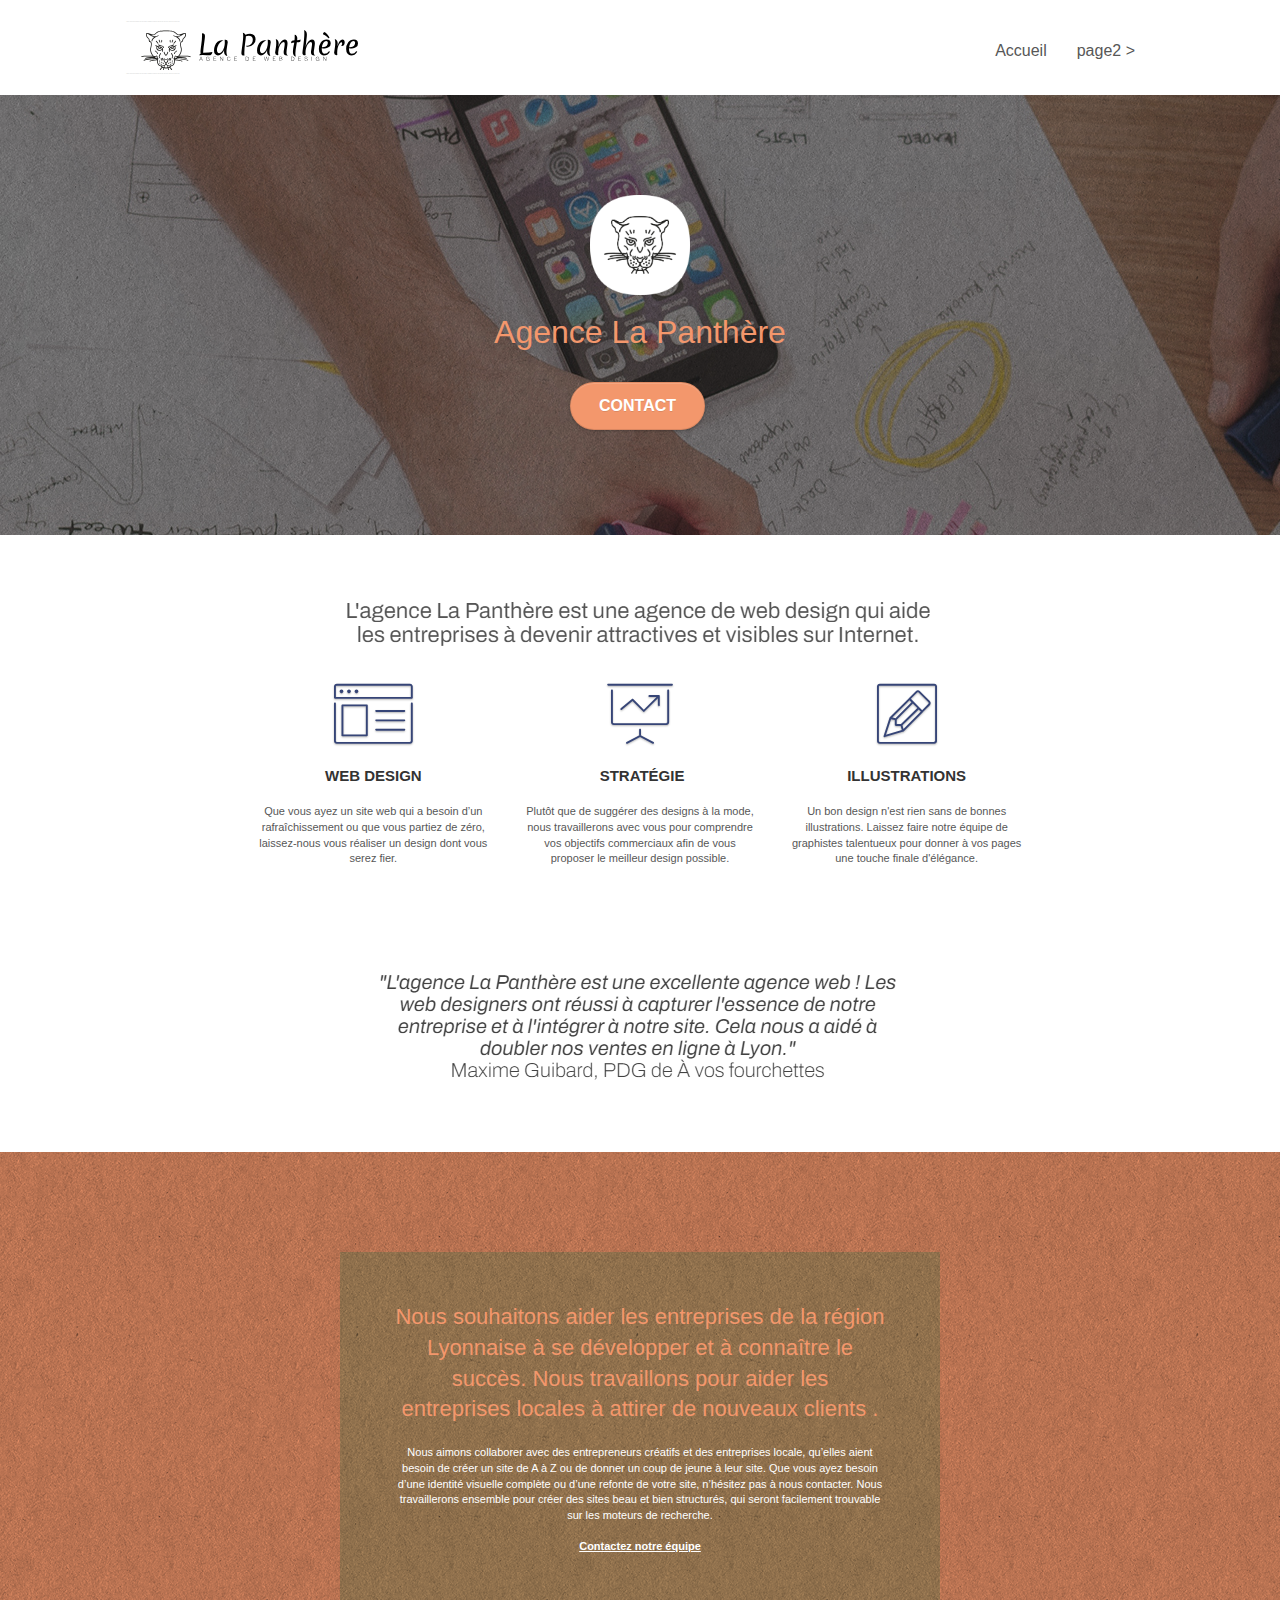
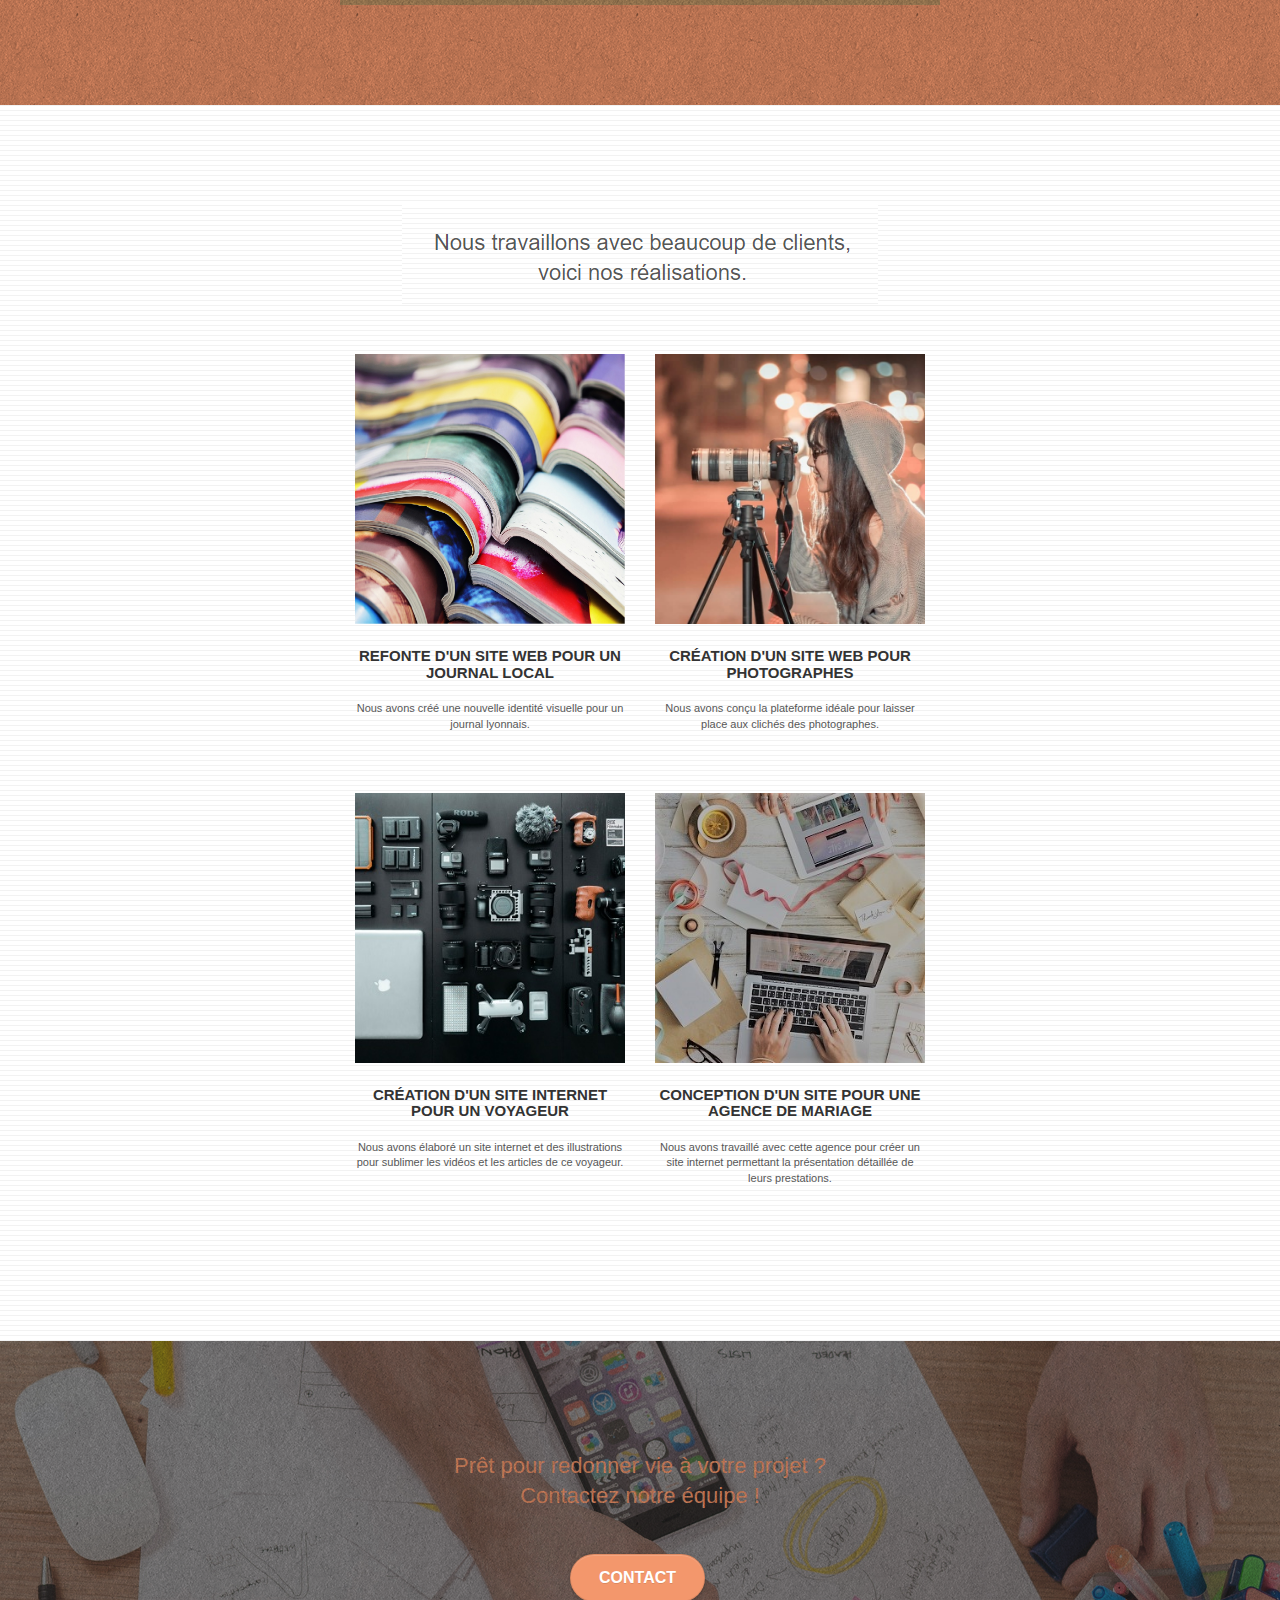
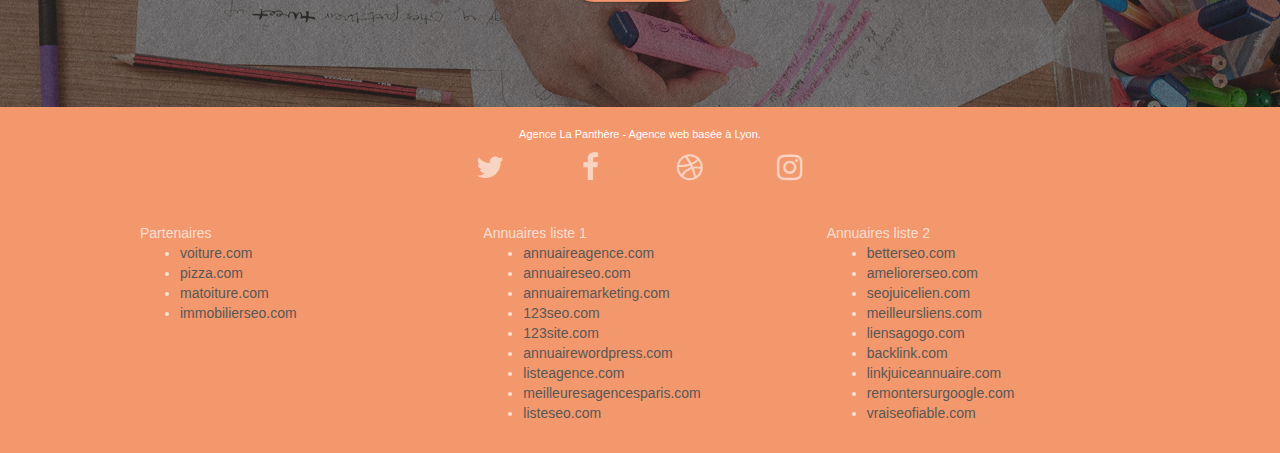
==== Starting website 2/index.html @ 86a7f9e2 "80%" ====
<!doctype html>
<html lang="Default">
<head>
    <meta charset="utf-8">
    <meta name="keywords" content="seo, google, site web, site internet, agence design paris, agence design, agence design,agence design,agence design,agence design,agence design,agence design,agence design,agence design">
    <meta name="description" content="">
    <meta name="viewport" content="width=device-width, initial-scale=1.0, viewport-fit=cover">
    <link rel="shortcut icon" type="image/png" href="favicon.jpg">
    
	<link rel="stylesheet" type="text/css" href="./css/bootstrap.css">
	<link rel="stylesheet" type="text/css" href="style.css">
	<link rel="stylesheet" type="text/css" href="./css/font-awesome.css">
	<link rel="stylesheet" type="text/css" href="./css/et-line.css">
	
    
	<script src="./js/jquery-2.1.0.js" defer></script>
	<script src="./js/bootstrap.js" defer></script>
	<script src="./js/blocs.js" defer></script>
	<script src="./js/jquery.touchSwipe.js" defer></script>
	<script src="./js/gmaps.js" defer></script>

    <title>.</title>

    
<!-- Analytics -->
 
<!-- Analytics END -->
    
</head>
<body>
<!-- Principal conteneur -->
<div class="page-container">
    
<!-- bloc-0 -->
<div class="bloc bgc-white l-bloc " id="bloc-0">
	<div class="container bloc-sm">

		<nav class="navbar row">
			<div class="navbar-header">
				<div class="keywords" style="color:#cccccc;font-size:1px;">Agence web à paris, stratégie web, web design, illustrations, design de site web, site web, web, internet, site internet, site</div>
				<a class="navbar-brand" href="index.html"><img src="img/agence-la-panthere-monochrome.svg" alt="paris web design logo agence web meilleure agence" height="40" /></a>
				<div class="keywords" style="color:#cccccc;font-size:1px;">Agence web à paris, stratégie web, web design, illustrations, design de site web, site web, web, internet, site internet, site</div>
				<button id="nav-toggle" type="button" class="ui-navbar-toggle navbar-toggle" data-toggle="collapse" data-target=".navbar-1">
					<span class="sr-only">Toggle navigation</span><span class="icon-bar"></span><span class="icon-bar"></span><span class="icon-bar"></span>
				</button>
			</div>
			<div class="collapse navbar-collapse navbar-1 special-dropdown-nav">
				<ul class="site-navigation nav navbar-nav">
					<li>
						<a href="index.html">Accueil</a>
					</li>
					<li>
					</li>
					<li>
						<a href="page2.html">page2 &gt;</a>
					</li>
				</ul>
			</div>
		</nav>
	</div>
</div>
<!-- bloc-0 END -->

<!-- bloc-1-presentation -->
<div class="bloc bgc-dark-slate-blue bg-banniere d-bloc bg-t-edge bloc-bg-texture texture-paper b-parallax" id="bloc-1-hero">
	<div class="container bloc-lg">
		<div class="row tight-width-whitespace">
			<div class="col-sm-12">
				<img src="img/logo.png" class="center-block image-resize-mode" width="100" alt="Agence La Panthère, agence web paris, création logo paris" />
				<h1 class="text-center hero-bloc-text tc-white ">
					Agence La Panthère
				</h1>
				<div class="text-center">
					<a href="page2.html" class="btn btn-lg btn-clean btn-rd cta-hero btn-atomic-tangerine" id="cta-hero">Contact</a>
				</div>
			</div>
		</div>
	</div>
</div>
<!-- bloc-1-presentation END -->

<!-- bloc-2-services -->
<div class="bloc bgc-white l-bloc" id="bloc-2-services">
	<div class="container bloc-md">
		<div class="row">
			<div class="col-sm-12 text-center">
				<img alt="agence web, agence web paris, web design paris, stratégie web" src="img/title.png" />
			</div>
		</div>
		<div class="row voffset-lg med-width-whitespace">
			<div class="col-sm-4">
				<div class="text-center">
					<span class="et-icon-browser sm-shadow icon-dark-slate-blue icons icon-lg"></span>
				</div>
				<h3 class="mg-md text-center">
					Web design
				</h3>
				<p class="text-center ">
					Que vous ayez un site web qui a besoin d&rsquo;un rafraîchissement ou que vous partiez de zéro, laissez-nous vous réaliser un design dont vous serez fier.
				</p>
			</div>
			<div class="col-sm-4">
				<div class="text-center">
					<span class="et-icon-presentation sm-shadow icon-dark-slate-blue icons icon-lg"></span>
				</div>
				<h3 class="mg-md text-center">
					&nbsp;Stratégie
				</h3>
				<p class="text-center ">
					Plutôt que de suggérer des designs à la mode, nous travaillerons avec vous pour comprendre vos objectifs commerciaux afin de vous proposer le meilleur design possible.<br>
				</p>
			</div>
			<div class="col-sm-4">
				<div class="text-center">
					<span class="et-icon-edit sm-shadow icon-dark-slate-blue icons icon-lg"></span>
				</div>
				<h3 class="mg-md text-center">
					Illustrations
				</h3>
				<p class="text-center ">
					Un bon design n'est rien sans de bonnes illustrations. Laissez faire notre équipe de graphistes talentueux pour donner à vos pages une touche finale d'élégance.
				</p>
			</div>
		</div>
		<div class="row voffset-lg voffset">
			<div class="col-xs-12 col-md-8 col-md-offset-2 text-center">
				<img alt="agence web, agence web paris, web design paris, stratégie web" src="img/citation.png" />

			</div>
		</div>
	</div>
</div>
<!-- bloc-2-services END -->

<!-- bloc-3-what-i-do -->
<div class="bloc tc-white bgc-atomic-tangerine bg-presentation d-bloc bloc-bg-texture texture-paper b-parallax" id="bloc-3-what-i-do">
	<div class="container bloc-lg">
		<div class="row tight-width-whitespace black-background">
			<div class="col-sm-12">
				<h2 class="mg-md text-center tc-white">
					Nous souhaitons aider les entreprises de la région Lyonnaise à se développer et à connaître le succès. Nous travaillons pour aider les entreprises locales à attirer de nouveaux clients .<br>
				</h2>
				<p class="text-center white">
					Nous aimons collaborer avec des entrepreneurs créatifs et des entreprises locale, qu’elles aient besoin de créer un site de A à Z ou de donner un coup de jeune à leur site. Que vous ayez besoin d’une identité visuelle complète ou d’une refonte de votre site, n’hésitez pas à nous contacter. Nous travaillerons ensemble pour créer des sites beau et bien structurés, qui seront facilement trouvable sur les moteurs de recherche. <br><br><a class="ltc-white bold-link" href="page2.html">Contactez notre équipe</a><br>
				</p>
			</div>
		</div>
	</div>
</div>
<!-- bloc-3-what-i-do END -->

<!-- bloc-4-portfolio -->
<div class="bloc bgc-white bg-lines-h2-bg bg-repeat l-bloc" id="bloc-4-portfolio">
	<div class="container bloc-lg">
		<div class="row">
			<div class="col-sm-12 text-center">
				<img alt="agence web, agence web paris, web design paris, stratégie web" src="img/title2.png" />
			</div>
		</div>
		<div class="row tight-width-whitespace portfolio-row">
			<div class="col-sm-6">
				<a href="#" data-lightbox="img/1.jpg" data-gallery-id="gallery-1" data-caption="Refonte d'un site web pour un journal local" data-frame="snapshot-lb"><img src="img/1.jpg" alt="paris web design logo agence web meilleure agence et refonte site web journal" class="img-responsive portfolio-thumb" /></a>
				<h3 class="mg-md text-center">
					Refonte d'un site web pour un journal local
				</h3>
				<p class="text-center">
					Nous avons créé une nouvelle identité visuelle pour un journal lyonnais.
				</p>
			</div>
			<div class="col-sm-6">
				<a href="#" data-lightbox="img/2.jpg" data-gallery-id="gallery-1" data-caption="Création d'un site web pour photographes" data-frame="snapshot-lb"><img src="img/2.jpg" class="img-responsive portfolio-thumb" alt="paris web design logo agence web meilleure agence, Création d'un site web pour photographes" /></a>
				<h3 class="mg-md text-center">
					Création d'un site web pour photographes
				</h3>
				<p class="text-center">
					Nous avons conçu la plateforme idéale pour laisser place aux clichés des photographes.
				</p>
			</div>
		</div>
		<div class="row tight-width-whitespace portfolio-row">
			<div class="col-sm-6">
				<a href="#" data-lightbox="img/3.bmp" data-gallery-id="gallery-1" data-caption="Création d'un site internet pour un voyageur" data-frame="snapshot-lb"><img src="img/3.bmp" class="img-responsive portfolio-thumb" alt="paris web design logo agence web meilleure agence, Création d'un site web pour voyageur"/></a>
				<h3 class="mg-md text-center">
					Création d'un site internet pour un voyageur
				</h3>
				<p class="text-center">
					Nous avons élaboré un site internet et des illustrations pour sublimer les vidéos et les articles de ce voyageur.
				</p>
			</div>
			<div class="col-sm-6">
				<a href="#" data-lightbox="img/4.bmp" data-gallery-id="gallery-1" data-caption="Conception d'un site pour une agence de mariage" data-frame="snapshot-lb"><img src="img/4.bmp" class="img-responsive portfolio-thumb" alt="paris web design logo agence web meilleure agence, Création d'un site web pour agence de mariage" /></a>
				<h3 class="mg-md text-center">
					Conception d'un site pour une agence de mariage
				</h3>
				<p class="text-center">
					Nous avons travaillé avec cette agence pour créer un site internet permettant la présentation détaillée de leurs prestations.
				</p>
			</div>
		</div>
	</div>
</div>
<!-- bloc-4-portfolio END -->

<!-- bloc-5-cta -->
<div class="bloc bgc-dark-slate-blue bg-banniere d-bloc bloc-bg-texture texture-paper" id="bloc-5-cta">
	<div class="container bloc-lg">
		<div class="row">
			<h2 class="mg-md text-center tc-white">
				Prêt pour redonner vie à votre projet ?<br>Contactez notre équipe !
			</h2>
			<div class="col-sm-12 text-center">
				<a href="page2.html" class="btn btn-atomic-tangerine btn-clean btn-rd btn-lg cta-hero">Contact</a>
			</div>
		</div>
	</div>
</div>
<!-- bloc-5-cta END -->

<!-- Footer - bloc-8 -->
<div class="bloc bgc-atomic-tangerine d-bloc" id="bloc-8">
	<div class="container bloc-sm">
		<div class="row">
			<div class="col-sm-12">
				<p class="text-center white">
					Agence La Panthère - Agence web basée à Lyon.<br>
				</p>
				<div class="row row-no-gutters social">
					<div class="col-sm-3">
						<div class="text-center">
							<a class="social" href="index.html"><span class="fa fa-twitter icon-md"></span></a>
						</div>
					</div>
					<div class="col-sm-3">
						<div class="text-center">
							<a class="social" href="index.html"><span class="fa fa-facebook icon-md"></span></a>
						</div>
					</div>
					<div class="col-sm-3">
						<div class="text-center">
							<a class="social" href="index.html"><span class="fa fa-dribbble icon-md"></span></a>
						</div>
					</div>
					<div class="col-sm-3">
						<div class="text-center">
							<a class="social" href="index.html"><span class="fa fa-instagram icon-md"></span></a>
						</div>
					</div>
					<div class="keywords" style="color:#F3976C;">Agence web à paris, stratégie web, web design, illustrations, design de site web, site web, web, internet, site internet, site</div>
				</div>
				<div class="row">
					<div class="col-sm-4">
						Partenaires
							<ul>
								<li><a href="voiture.com">voiture.com</a></li>
								<li><a href="pizza.com">pizza.com</a></li>
								<li><a href="matoiture.com">matoiture.com</a></li>
								<li><a href="immobilierseo.com">immobilierseo.com</a></li>
							</ul>		
					</div>
					<div class="col-sm-4">
						Annuaires liste 1
						<ul>
							<li><a href="annuaireagence.com">annuaireagence.com</a></li>
							<li><a href="annuaireseo.com">annuaireseo.com</a></li>
							<li><a href="annuairemarketing.com">annuairemarketing.com</a></li>
							<li><a href="123seoture.com">123seo.com</a></li>
							<li><a href="123site.com">123site.com</a></li>
							<li><a href="annuairewordpress.com">annuairewordpress.com</a></li>
							<li><a href="listeagence.com">listeagence.com</a></li>
							<li><a href="meilleuresagencesparis.com">meilleuresagencesparis.com</a></li>
							<li><a href="listeseo.com">listeseo.com</a></li>
						</ul>
					</div>
					<div class="col-sm-4">
						Annuaires liste 2
						<ul>
							<li><a href="betterseo.com">betterseo.com</a></li>
							<li><a href="ameliorerseo.com">ameliorerseo.com</a></li>
							<li><a href="seojuicelien.com">seojuicelien.com</a></li>
							<li><a href="meilleursliens.com">meilleursliens.com</a></li>
							<li><a href="liensagogo.com">liensagogo.com</a></li>
							<li><a href="backlink.com">backlink.com</a></li>
							<li><a href="linkjuiceannuaire.com">linkjuiceannuaire.com</a></li>
							<li><a href="remontersurgoogle.com">remontersurgoogle.com</a></li>
							<li><a href="vraiseofiable.com">vraiseofiable.com</a></li>
						</ul>
					</div>
				</div>
			</div>
		</div>
	</div>
</div>
<!-- Footer - bloc-8 END -->

</div>
<!-- Principal conteneur END -->
    

</body>
</html>
---- Starting website 2/style.css ----
body {
    margin: 0;
    padding: 0;
    background: #FFF;
    overflow-x: hidden;
    -webkit-font-smoothing: antialiased;
    -moz-osx-font-smoothing: grayscale;
}

a,
button {
    transition: all .3s ease-in-out;
    outline: none!important;
}

a:hover {
    text-decoration: none;
    cursor: pointer;
}

#page-loading-blocs-notifaction {
    position: fixed;
    top: 0;
    bottom: 0;
    width: 100%;
    z-index: 100000;
    background: #FFFFFF url("img/pageload-spinner.gif") no-repeat center center;
}

.bloc {
    width: 100%;
    clear: both;
    background: 50% 50% no-repeat;
    padding: 0 50px;
    -webkit-background-size: cover;
    -moz-background-size: cover;
    -o-background-size: cover;
    background-size: cover;
    position: relative;
}

.bloc .container {
    padding-left: 0;
    padding-right: 0;
}

.bloc-lg {
    padding: 100px 50px;
}

.bloc-md {
    padding: 50px;
}

.bloc-sm {
    padding: 20px 50px;
}

.bg-center,
.bg-l-edge,
.bg-r-edge,
.bg-t-edge,
.bg-b-edge,
.bg-tl-edge,
.bg-bl-edge,
.bg-tr-edge,
.bg-br-edge,
.bg-repeat {
    -webkit-background-size: auto!important;
    -moz-background-size: auto!important;
    -o-background-size: auto!important;
    background-size: auto!important;
}

.bg-repeat {
    background: repeat;
}

.bg-t-edge {
    background: top no-repeat;
}

.bloc-bg-texture::before {
    content: "";
    background-size: 2px 2px;
    position: absolute;
    top: 0;
    bottom: 0;
    left: 0;
    right: 0;
}

.texture-paper::before {
    background: url("img/texture-paper.png");
    background-size: 280px 280px;
}

.b-parallax {
    background-attachment: fixed;
}

.d-bloc {
    color: rgba(255, 255, 255, .7);
}

.d-bloc button:hover {
    color: rgba(255, 255, 255, .9);
}

.d-bloc .icon-round,
.d-bloc .icon-square,
.d-bloc .icon-rounded,
.d-bloc .icon-semi-rounded-a,
.d-bloc .icon-semi-rounded-b {
    border-color: rgba(255, 255, 255, .9);
}

.d-bloc .divider-h span {
    border-color: rgba(255, 255, 255, .2);
}

.d-bloc .a-btn,
.d-bloc .navbar a,
.d-bloc .navbar-brand,
.d-bloc a .icon-sm,
.d-bloc a .icon-md,
.d-bloc a .icon-lg,
.d-bloc a .icon-xl,
.d-bloc h1 a,
.d-bloc h2 a,
.d-bloc h3 a,
.d-bloc h4 a,
.d-bloc h5 a,
.d-bloc h6 a,
.d-bloc p a {
    color: rgba(255, 255, 255, .6);
}

.d-bloc .a-btn:hover,
.d-bloc .navbar a:hover,
.d-bloc .navbar-brand:hover,
.d-bloc a:hover .icon-sm,
.d-bloc a:hover .icon-md,
.d-bloc a:hover .icon-lg,
.d-bloc a:hover .icon-xl,
.d-bloc h1 a:hover,
.d-bloc h2 a:hover,
.d-bloc h3 a:hover,
.d-bloc h4 a:hover,
.d-bloc h5 a:hover,
.d-bloc h6 a:hover,
.d-bloc p a:hover {
    color: rgba(255, 255, 255, 1);
}

.d-bloc .navbar-toggle .icon-bar {
    background: rgba(255, 255, 255, 1);
}

.d-bloc .btn-wire,
.d-bloc .btn-wire:hover {
    color: rgba(255, 255, 255, 1);
    border-color: rgba(255, 255, 255, 1);
}

.d-bloc .panel {
    color: rgba(0, 0, 0, .5);
}

.d-bloc .panel button:hover {
    color: rgba(0, 0, 0, .7);
}

.d-bloc .panel icon {
    border-color: rgba(0, 0, 0, .7);
}

.d-bloc .panel .divider-h span {
    border-color: rgba(0, 0, 0, .1);
}

.d-bloc .panel .a-btn {
    color: rgba(0, 0, 0, .6);
}

.d-bloc .panel .a-btn:hover {
    color: rgba(0, 0, 0, 1);
}

.d-bloc .panel .btn-wire,
.d-bloc .panel .btn-wire:hover {
    color: rgba(0, 0, 0, .7);
    border-color: rgba(0, 0, 0, .3);
}

.d-bloc .panel,
.l-bloc {
    color: rgba(0, 0, 0, .5);
}

.d-bloc .panel button:hover,
.l-bloc button:hover {
    color: rgba(0, 0, 0, .7);
}

.l-bloc .icon-round,
.l-bloc .icon-square,
.l-bloc .icon-rounded,
.l-bloc .icon-semi-rounded-a,
.l-bloc .icon-semi-rounded-b {
    border-color: rgba(0, 0, 0, .7);
}

.d-bloc .panel .divider-h span,
.l-bloc .divider-h span {
    border-color: rgba(0, 0, 0, .1);
}

.d-bloc .panel .a-btn,
.l-bloc .a-btn,
.l-bloc .navbar a,
.l-bloc .navbar-brand,
.l-bloc a .icon-sm,
.l-bloc a .icon-md,
.l-bloc a .icon-lg,
.l-bloc a .icon-xl,
.l-bloc h1 a,
.l-bloc h2 a,
.l-bloc h3 a,
.l-bloc h4 a,
.l-bloc h5 a,
.l-bloc h6 a,
.l-bloc p a {
    color: rgba(0, 0, 0, .6);
}

.d-bloc .panel .a-btn:hover,
.l-bloc .a-btn:hover,
.l-bloc .navbar a:hover,
.l-bloc .navbar-brand:hover,
.l-bloc a:hover .icon-sm,
.l-bloc a:hover .icon-md,
.l-bloc a:hover .icon-lg,
.l-bloc a:hover .icon-xl,
.l-bloc h1 a:hover,
.l-bloc h2 a:hover,
.l-bloc h3 a:hover,
.l-bloc h4 a:hover,
.l-bloc h5 a:hover,
.l-bloc h6 a:hover,
.l-bloc p a:hover {
    color: rgba(0, 0, 0, 1);
}

.l-bloc .navbar-toggle .icon-bar {
    color: rgba(0, 0, 0, .6);
}

.d-bloc .panel .btn-wire,
.d-bloc .panel .btn-wire:hover,
.l-bloc .btn-wire,
.l-bloc .btn-wire:hover {
    color: rgba(0, 0, 0, .7);
    border-color: rgba(0, 0, 0, .3);
}

.voffset {
    margin-top: 30px;
}

.voffset-lg {
    margin-top: 80px;
}

.row-no-gutters {
    margin-right: 0;
    margin-left: 0;
}

.row.row-no-gutters > [class^="col-"],
.row.row-no-gutters > [class*=" col-"] {
    padding-right: 0;
    padding-left: 0;
}

#bloc-1-hero h1 {
    font-size: 32px;
}

.navbar {
    margin-bottom: 0;
    z-index: 1;
}

.navbar-brand {
    height: auto;
    padding: 3px 15px;
    font-size: 25px;
    font-weight: normal;
    font-weight: 600;
    line-height: 44px;
}

.navbar-brand img {
    max-height: 200px;
    margin: 0 5px 0 0;
    display: inline;
}

.navbar-brand img[src$=svg] {
    min-width: 100px;
}

.nav-center .navbar-brand img {
    margin: 0;
}

.navbar .nav {
    padding-top: 2px;
    margin-right: -16px;
    float: right;
    z-index: 1;
}

.nav > li {
    float: left;
    margin-top: 4px;
    font-size: 16px;
}

.navbar-nav .open .dropdown-menu > li > a {
    text-align: inherit;
}

.nav > li a:hover,
.nav > li a:focus {
    background: transparent;
}

.navbar-toggle {
    margin: 10px 10px 0 0;
    border: 0px;
}

.navbar-toggle:hover {
    background: transparent!important;
}

.navbar-toggle .icon-bar {
    background-color: rgba(0, 0, 0, .5);
    width: 26px;
}

.nav-invert .navbar .nav {
    float: left;
}

.nav-invert .navbar-header,
.nav-invert .navbar-brand {
    float: right;
    position: relative;
    z-index: 2;
}

@media (min-width: 768px) {
    .site-navigation {
        position: absolute;
        top: 50%;
        right: 20px;
        transform: translate(0, -50%);
        -webkit-transform: translateY(-50%);
    }
    .nav > li .dropdown-menu a,
    .nav > li .dropdown-menu a:hover {
        color: #484848;
    }
    .nav-invert .site-navigation {
        left: 0;
        right: 0;
    }
    .nav-center {
        text-align: center;
    }
    .nav-center .navbar-header {
        width: 100%;
    }
    .nav-center .navbar-header,
    .nav-center .navbar-brand,
    .nav-center .nav > li {
        float: none;
        display: inline-block;
    }
    .nav-center .site-navigation {
        position: relative;
        width: 100%;
        right: 0;
        margin-right: 0px;
        margin-top: 20px;
    }
    .nav-center.mini-nav .navbar-toggle {
        float: none;
        margin: 10px auto 0;
    }
}

.nav > li > .dropdown a {
    background: none!important;
    display: block;
    padding: 14px 15px;
}

nav .caret {
    margin: 0 5px;
}

.dropdown-menu .dropdown-menu {
    top: -8px;
    left: 100%;
}

.dropdown-menu .dropmenu-flow-right {
    top: 100%;
    left: 0;
    margin-left: -1px;
    border-top-left-radius: 0;
    border-top-right-radius: 0;
}

.dropdown-menu .dropdown span {
    border: 4px solid black;
    border-top-color: transparent;
    border-right-color: transparent;
    border-bottom-color: transparent;
    margin: 6px -5px 0 0!important;
    float: right;
}

.mg-md {
    margin-top: 10px;
    margin-bottom: 20px;
}

.mg-lg {
    margin-top: 10px;
    margin-bottom: 40px;
}

.btn {
    margin: 0 5px 5px 0;
}

.btn.pull-right {
    margin: 0 0 5px 5px;
}

.btn-d,
.btn-d:hover,
.btn-d:focus {
    color: #FFF;
    background: rgba(0, 0, 0, .3);
}

button {
    outline: none!important;
}

.btn-rd {
    border-radius: 40px;
}

.btn-clean {
    border: 1px solid rgba(0, 0, 0, .08);
    border-bottom-color: rgba(0, 0, 0, .1);
    text-shadow: 0 1px 0 rgba(0, 0, 1, .1);
    box-shadow: 0 1px 3px rgba(0, 0, 1, .25), inset 0 1px 0 0 rgba(255, 255, 255, .15);
}

.icon-md {
    font-size: 30px!important;
}

.icon-lg {
    font-size: 60px!important;
}

.sm-shadow {
    text-shadow: 0 1px 2px rgba(0, 0, 0, .3);
}

.panel-sq,
.panel-sq .panel-heading,
.panel-sq .panel-footer {
    border-radius: 0;
}

.panel-rd {
    border-radius: 30px;
}

.panel-rd .panel-heading {
    border-radius: 29px 29px 0 0;
}

.panel-rd .panel-footer {
    border-radius: 0 0 29px 29px;
}

.form-control {
    border-color: rgba(0, 0, 0, .1);
    box-shadow: none;
}

.scrollToTop {
    width: 40px;
    height: 40px;
    position: fixed;
    bottom: 20px;
    right: 20px;
    opacity: 0;
    z-index: 500;
    transition: all .3s ease-in-out;
}

.scrollToTop span {
    margin-top: 6px;
}

.showScrollTop {
    font-size: 14px;
    opacity: 1;
}

a[data-lightbox] {
    position: relative;
    display: block;
    text-align: center;
}

a[data-lightbox]:hover::before {
    content: "+";
    font-family: "HelveticaNeue-Light", "Helvetica Neue Light", "Helvetica Neue", Helvetica, Arial;
    font-size: 32px;
    width: 50px;
    height: 50px;
    margin-left: -25px;
    border-radius: 50%;
    background: rgba(0, 0, 0, .6);
    color: #FFF;
    font-weight: 100;
    z-index: 1;
    position: absolute;
    top: 50%;
    transform: translateY(-50%);
    -webkit-transform: translateY(-50%);
}

a[data-lightbox]:hover img {
    opacity: 0.6;
    -webkit-animation-fill-mode: none;
    animation-fill-mode: none;
}

#lightbox-modal {
    display: flex;
    align-items: center;
}

#lightbox-modal .modal-dialog {
    width: 90%;
    max-width: 900px;
    margin: 0 auto 0;
}

#lightbox-modal .modal-dialog img {
    max-height: 90vh;
    margin: 0 auto;
}

.lightbox-caption {
    padding: 20px;
    color: #FFF;
    background: rgba(0, 0, 0, .5);
    position: absolute;
    left: 15px;
    right: 15px;
    bottom: 5px;
}

.close-lightbox {
    color: #FFF;
    font-size: 30px;
    position: absolute;
    top: 20px;
    right: 20px;
    z-index: 20;
    background: rgba(0, 0, 0, .5);
    border: none;
    line-height: 30px;
    padding: 0 9px 5px;
    opacity: 0.3;
}

.close-lightbox:hover,
.next-lightbox:hover,
.prev-lightbox:hover {
    opacity: 1.0;
    color: #FFF;
}

.next-lightbox,
.prev-lightbox {
    font-size: 20px;
    color: rgba(255, 255, 255, .9);
    background: rgba(0, 0, 0, .5);
    transition: all .2s ease-in-out;
    position: absolute;
    top: 45%;
    z-index: 1;
    opacity: 0.4;
}

.next-lightbox {
    padding: 6px 8px 1px 13px;
    right: 25px;
}

.prev-lightbox {
    padding: 6px 13px 1px 10px;
    left: 25px;
}

.snapshot-lb .modal-body {
    padding-bottom: 45px;
}

.snapshot-lb .lightbox-caption {
    padding: 0;
    color: rgba(0, 0, 0, .5);
    background: none;
}

h1,
h2,
h3,
h4,
h5,
h6,
p,
label,
.btn,
a {
    font-family: "helvetica";
    font-weight: 400;
    color: #575757!important;
}

.container {
    max-width: 1000px;
}

.hero-bloc-text {
    font-size: 38px;
}

.hero-bloc-text-sub {
    font-size: 36px;
}

.statement-bloc-text {
    line-height: 26px;
    font-style: italic;
    font-size: 20px;
    text-align: center;
    font-weight: lighter;
    max-width: 520px;
    margin: auto auto auto auto;
}

p {
    font-size: 11px;
}

.tight-width-whitespace {
    max-width: 600px;
    margin: auto auto auto auto;
}

.h1 {
    font-size: 20px;
    font-family: "Open Sans";
}

.cta-hero {
    margin-top: 22px;
    color: #FFFFFF!important;
    text-transform: uppercase;
    padding: 12px 28px 12px 28px;
    font-size: 16px;
    font-weight: 700;
}

.social {
    max-width: 400px;
    margin: auto auto auto auto;
}

h2 {
    font-size: 22px;
    line-height: 1.4em;
}

h3 {
    font-size: 15px;
    text-transform: uppercase;
    font-weight: 700;
    color: #333333!important;
}

.med-width-whitespace {
    max-width: 800px;
    margin: auto auto auto auto;
    box-shadow: 0px 0px 0px #000000;
}

h1 {
    color: #333333!important;
}

h4 {
    color: #333333!important;
}

.icons {
    margin-bottom: 14px;
    margin-top: 24px;
}

.white {
    color: #FFFFFF!important;
}

.portfolio-thumb {
    margin-bottom: 24px;
}

.portfolio-row {
    margin-bottom: 44px;
    margin-top: 50px;
}

.avatar {
    box-shadow: 0px 4px 9px rgba(0, 0, 0, 0.3);
}

.black-background {
    background-color: rgba(165, 147, 99, 0.7);
    padding: 40px 40px 40px 40px;
}

.bold-link {
    font-weight: 900;
    text-decoration: underline!important;
}

.bgc-white {
    background-color: #FFFFFF;
}

.bgc-dark-slate-blue {
    background-color: #364577;
}

.bgc-atomic-tangerine {
    background-color: #F3976C;
}

.tc-white {
    color: #F3976C!important;
}

.btn-atomic-tangerine {
    background: #F3976C;
    color: #FFFFFF!important;
}

.btn-atomic-tangerine:hover {
    background: #c27956!important;
    color: #FFFFFF!important;
}

.ltc-white {
    color: #FFFFFF!important;
}

.ltc-white:hover {
    color: #cccccc!important;
}

.ltc-atomic-tangerine {
    color: #F3976C!important;
}

.ltc-atomic-tangerine:hover {
    color: #c27956!important;
}

.icon-dark-slate-blue {
    color: #364577!important;
    border-color: #364577!important;
}

.bg-dots-bg {
    background-image: url("img/dots-bg.png");
}

.bg-lines-h2-bg {
    background-image: url("img/lines-h2-bg.png");
}

.bg-banniere {
    background-image: url("img/agence-la-panthere.jpg");
}

.bg-presentation {
    background-image: url("img/image-de-presentation.bmp");
}

@media (max-width: 1024px) {
    .bloc {
        padding-left: 20px;
        padding-right: 20px;
    }
    .bloc.full-width-bloc,
    .bloc-tile-2.full-width-bloc .container,
    .bloc-tile-3.full-width-bloc .container,
    .bloc-tile-4.full-width-bloc .container {
        padding-left: 0;
        padding-right: 0;
    }
}

@media (max-width: 992px) and (min-width: 768px) {
    .navbar .nav {
        max-width: 80%
    }
    .nav-center.navbar .nav {
        max-width: 100%
    }
}

@media only screen and (min-device-width: 768px) and (max-device-width: 1024px) and (orientation: landscape) {
    .b-parallax {
        background-attachment: scroll;
    }
}

@media only screen and (min-device-width: 1024px) and (max-device-width: 1366px) and (-webkit-min-device-pixel-ratio: 1.5) {
    .b-parallax {
        background-attachment: scroll;
    }
}

@media (max-width: 991px) {
    .container {
        width: 100%;
    }
    .b-parallax {
        background-attachment: scroll;
    }
    .page-container,
    #hero-bloc {
        overflow-x: hidden;
        position: relative;
    }
    .bloc {
        padding-left: constant(safe-area-inset-left);
        padding-right: constant(safe-area-inset-right);
    }
    .bloc-group,
    .bloc-group .bloc {
        display: block;
        width: 100%;
    }
    .bloc-fill-screen .fill-bloc-top-edge,
    .bloc-fill-screen .fill-bloc-bottom-edge {
        padding: 0 20px;
        padding-left: constant(safe-area-inset-left);
        padding-right: constant(safe-area-inset-right);
    }
}

@media (max-width: 767px) {
    .page-container {
        overflow-x: hidden;
        position: relative;
    }
    h1,
    h2,
    h3,
    h4,
    h5,
    h6,
    p,
    #disqus_thread {
        padding-left: 10px!important;
        padding-right: 10px!important;
    }
    .b-parallax {
        background-attachment: scroll;
    }
    .navbar .nav {
        padding-top: 0;
        border-top: 1px solid rgba(0, 0, 0, .2);
        float: none!important;
    }
    .navbar.row {
        margin-left: 0;
        margin-right: 0;
    }
    .site-navigation {
        position: inherit;
        transform: none;
        -webkit-transform: none;
        -ms-transform: none;
    }
    .nav > li {
        margin-top: 0;
        border-bottom: 1px solid rgba(0, 0, 0, .1);
        background: rgba(0, 0, 0, .05);
        text-align: left;
        padding-left: 15px;
        width: 100%;
    }
    .nav > li:hover {
        background: rgba(0, 0, 0, .08);
    }
    .dropdown .dropdown a .caret {
        float: none;
        margin: 5px 0 0 10px!important;
        border: 4px solid black;
        border-bottom-color: transparent;
        border-right-color: transparent;
        border-left-color: transparent;
    }
    #hero-bloc .navbar .nav {
        background: rgba(0, 0, 0, .8);
    }
    #hero-bloc .navbar .nav a {
        color: rgba(255, 255, 255, .6);
    }
    .hero {
        padding: 50px 0;
    }
    .hero-nav {
        left: -1px;
        right: -1px;
    }
    .navbar-collapse {
        padding: 0;
        overflow-x: hidden;
        -webkit-box-shadow: none;
        box-shadow: none;
    }
    .navbar-brand img {
        max-height: 40px;
        width: auto;
    }
    .nav-invert .navbar-header {
        float: none;
        width: 100%;
    }
    .nav-invert .navbar-toggle {
        float: left;
        margin-left: 10px;
    }
    .bloc {
        padding-left: 0;
        padding-right: 0;
    }
    .bloc-xxl,
    .bloc-xl,
    .bloc-lg {
        padding: 40px 0;
    }
    .bloc-sm,
    .bloc-md {
        padding-left: 0;
        padding-right: 0;
    }
    .bloc-tile-2 .container,
    .bloc-tile-3 .container,
    .bloc-tile-4 .container,
    .bloc-fill-screen .fill-bloc-top-edge,
    .bloc-fill-screen .fill-bloc-bottom-edge {
        padding-left: 0;
        padding-right: 0;
    }
    .a-block {
        padding: 0 10px;
    }
    .btn-dwn {
        display: none;
    }
    .voffset {
        margin-top: 5px;
    }
    .voffset-md {
        margin-top: 20px;
    }
    .voffset-lg {
        margin-top: 30px;
    }
    form {
        padding: 5px;
    }
    .close-lightbox {
        display: inline-block;
    }
    .blocsapp-device-iphone5 {
        background-size: 216px 425px;
        padding-top: 60px;
        width: 216px;
        height: 425px;
    }
    .blocsapp-device-iphone5 img {
        width: 180px;
        height: 320px;
    }
}

@media (max-width: 400px) {
    .bloc {
        padding-left: 0;
        padding-right: 0;
    }
}

@media (max-width: 767px) {
    .bloc-mob-center-text {
        text-align: center;
    }
}
---- Starting website 2/css/et-line.css ----
@font-face {
    font-family: et-line;
    src: url(../fonts/et-line.eot);
    src: url(../fonts/et-line.eot?#iefix) format('embedded-opentype'), url(../fonts/et-line.woff) format('woff'), url(../fonts/et-line.ttf) format('truetype'), url(../fonts/et-line.svg#et-line) format('svg');
    font-weight: 400;
    font-style: normal
}

.et-icon-adjustments,
.et-icon-alarmclock,
.et-icon-anchor,
.et-icon-aperture,
.et-icon-attachment,
.et-icon-bargraph,
.et-icon-basket,
.et-icon-beaker,
.et-icon-bike,
.et-icon-book-open,
.et-icon-briefcase,
.et-icon-browser,
.et-icon-calendar,
.et-icon-camera,
.et-icon-caution,
.et-icon-chat,
.et-icon-circle-compass,
.et-icon-clipboard,
.et-icon-clock,
.et-icon-cloud,
.et-icon-compass,
.et-icon-desktop,
.et-icon-dial,
.et-icon-document,
.et-icon-documents,
.et-icon-download,
.et-icon-dribbble,
.et-icon-edit,
.et-icon-envelope,
.et-icon-expand,
.et-icon-facebook,
.et-icon-flag,
.et-icon-focus,
.et-icon-gears,
.et-icon-genius,
.et-icon-gift,
.et-icon-global,
.et-icon-globe,
.et-icon-googleplus,
.et-icon-grid,
.et-icon-happy,
.et-icon-hazardous,
.et-icon-heart,
.et-icon-hotairballoon,
.et-icon-hourglass,
.et-icon-key,
.et-icon-laptop,
.et-icon-layers,
.et-icon-lifesaver,
.et-icon-lightbulb,
.et-icon-linegraph,
.et-icon-linkedin,
.et-icon-lock,
.et-icon-magnifying-glass,
.et-icon-map,
.et-icon-map-pin,
.et-icon-megaphone,
.et-icon-mic,
.et-icon-mobile,
.et-icon-newspaper,
.et-icon-notebook,
.et-icon-paintbrush,
.et-icon-paperclip,
.et-icon-pencil,
.et-icon-phone,
.et-icon-picture,
.et-icon-pictures,
.et-icon-piechart,
.et-icon-presentation,
.et-icon-pricetags,
.et-icon-printer,
.et-icon-profile-female,
.et-icon-profile-male,
.et-icon-puzzle,
.et-icon-quote,
.et-icon-recycle,
.et-icon-refresh,
.et-icon-ribbon,
.et-icon-rss,
.et-icon-sad,
.et-icon-scissors,
.et-icon-scope,
.et-icon-search,
.et-icon-shield,
.et-icon-speedometer,
.et-icon-strategy,
.et-icon-streetsign,
.et-icon-tablet,
.et-icon-target,
.et-icon-telescope,
.et-icon-toolbox,
.et-icon-tools,
.et-icon-tools-2,
.et-icon-trophy,
.et-icon-tumblr,
.et-icon-twitter,
.et-icon-upload,
.et-icon-video,
.et-icon-wallet,
.et-icon-wine {
    font-family: et-line;
    speak: none;
    font-style: normal;
    font-weight: 400;
    font-variant: normal;
    text-transform: none;
    line-height: 1;
    -webkit-font-smoothing: antialiased;
    -moz-osx-font-smoothing: grayscale;
    display: inline-block
}

.et-icon-mobile:before {
    content: "\e000"
}

.et-icon-laptop:before {
    content: "\e001"
}

.et-icon-desktop:before {
    content: "\e002"
}

.et-icon-tablet:before {
    content: "\e003"
}

.et-icon-phone:before {
    content: "\e004"
}

.et-icon-document:before {
    content: "\e005"
}

.et-icon-documents:before {
    content: "\e006"
}

.et-icon-search:before {
    content: "\e007"
}

.et-icon-clipboard:before {
    content: "\e008"
}

.et-icon-newspaper:before {
    content: "\e009"
}

.et-icon-notebook:before {
    content: "\e00a"
}

.et-icon-book-open:before {
    content: "\e00b"
}

.et-icon-browser:before {
    content: "\e00c"
}

.et-icon-calendar:before {
    content: "\e00d"
}

.et-icon-presentation:before {
    content: "\e00e"
}

.et-icon-picture:before {
    content: "\e00f"
}

.et-icon-pictures:before {
    content: "\e010"
}

.et-icon-video:before {
    content: "\e011"
}

.et-icon-camera:before {
    content: "\e012"
}

.et-icon-printer:before {
    content: "\e013"
}

.et-icon-toolbox:before {
    content: "\e014"
}

.et-icon-briefcase:before {
    content: "\e015"
}

.et-icon-wallet:before {
    content: "\e016"
}

.et-icon-gift:before {
    content: "\e017"
}

.et-icon-bargraph:before {
    content: "\e018"
}

.et-icon-grid:before {
    content: "\e019"
}

.et-icon-expand:before {
    content: "\e01a"
}

.et-icon-focus:before {
    content: "\e01b"
}

.et-icon-edit:before {
    content: "\e01c"
}

.et-icon-adjustments:before {
    content: "\e01d"
}

.et-icon-ribbon:before {
    content: "\e01e"
}

.et-icon-hourglass:before {
    content: "\e01f"
}

.et-icon-lock:before {
    content: "\e020"
}

.et-icon-megaphone:before {
    content: "\e021"
}

.et-icon-shield:before {
    content: "\e022"
}

.et-icon-trophy:before {
    content: "\e023"
}

.et-icon-flag:before {
    content: "\e024"
}

.et-icon-map:before {
    content: "\e025"
}

.et-icon-puzzle:before {
    content: "\e026"
}

.et-icon-basket:before {
    content: "\e027"
}

.et-icon-envelope:before {
    content: "\e028"
}

.et-icon-streetsign:before {
    content: "\e029"
}

.et-icon-telescope:before {
    content: "\e02a"
}

.et-icon-gears:before {
    content: "\e02b"
}

.et-icon-key:before {
    content: "\e02c"
}

.et-icon-paperclip:before {
    content: "\e02d"
}

.et-icon-attachment:before {
    content: "\e02e"
}

.et-icon-pricetags:before {
    content: "\e02f"
}

.et-icon-lightbulb:before {
    content: "\e030"
}

.et-icon-layers:before {
    content: "\e031"
}

.et-icon-pencil:before {
    content: "\e032"
}

.et-icon-tools:before {
    content: "\e033"
}

.et-icon-tools-2:before {
    content: "\e034"
}

.et-icon-scissors:before {
    content: "\e035"
}

.et-icon-paintbrush:before {
    content: "\e036"
}

.et-icon-magnifying-glass:before {
    content: "\e037"
}

.et-icon-circle-compass:before {
    content: "\e038"
}

.et-icon-linegraph:before {
    content: "\e039"
}

.et-icon-mic:before {
    content: "\e03a"
}

.et-icon-strategy:before {
    content: "\e03b"
}

.et-icon-beaker:before {
    content: "\e03c"
}

.et-icon-caution:before {
    content: "\e03d"
}

.et-icon-recycle:before {
    content: "\e03e"
}

.et-icon-anchor:before {
    content: "\e03f"
}

.et-icon-profile-male:before {
    content: "\e040"
}

.et-icon-profile-female:before {
    content: "\e041"
}

.et-icon-bike:before {
    content: "\e042"
}

.et-icon-wine:before {
    content: "\e043"
}

.et-icon-hotairballoon:before {
    content: "\e044"
}

.et-icon-globe:before {
    content: "\e045"
}

.et-icon-genius:before {
    content: "\e046"
}

.et-icon-map-pin:before {
    content: "\e047"
}

.et-icon-dial:before {
    content: "\e048"
}

.et-icon-chat:before {
    content: "\e049"
}

.et-icon-heart:before {
    content: "\e04a"
}

.et-icon-cloud:before {
    content: "\e04b"
}

.et-icon-upload:before {
    content: "\e04c"
}

.et-icon-download:before {
    content: "\e04d"
}

.et-icon-target:before {
    content: "\e04e"
}

.et-icon-hazardous:before {
    content: "\e04f"
}

.et-icon-piechart:before {
    content: "\e050"
}

.et-icon-speedometer:before {
    content: "\e051"
}

.et-icon-global:before {
    content: "\e052"
}

.et-icon-compass:before {
    content: "\e053"
}

.et-icon-lifesaver:before {
    content: "\e054"
}

.et-icon-clock:before {
    content: "\e055"
}

.et-icon-aperture:before {
    content: "\e056"
}

.et-icon-quote:before {
    content: "\e057"
}

.et-icon-scope:before {
    content: "\e058"
}

.et-icon-alarmclock:before {
    content: "\e059"
}

.et-icon-refresh:before {
    content: "\e05a"
}

.et-icon-happy:before {
    content: "\e05b"
}

.et-icon-sad:before {
    content: "\e05c"
}

.et-icon-facebook:before {
    content: "\e05d"
}

.et-icon-twitter:before {
    content: "\e05e"
}

.et-icon-googleplus:before {
    content: "\e05f"
}

.et-icon-rss:before {
    content: "\e060"
}

.et-icon-tumblr:before {
    content: "\e061"
}

.et-icon-linkedin:before {
    content: "\e062"
}

.et-icon-dribbble:before {
    content: "\e063"
}
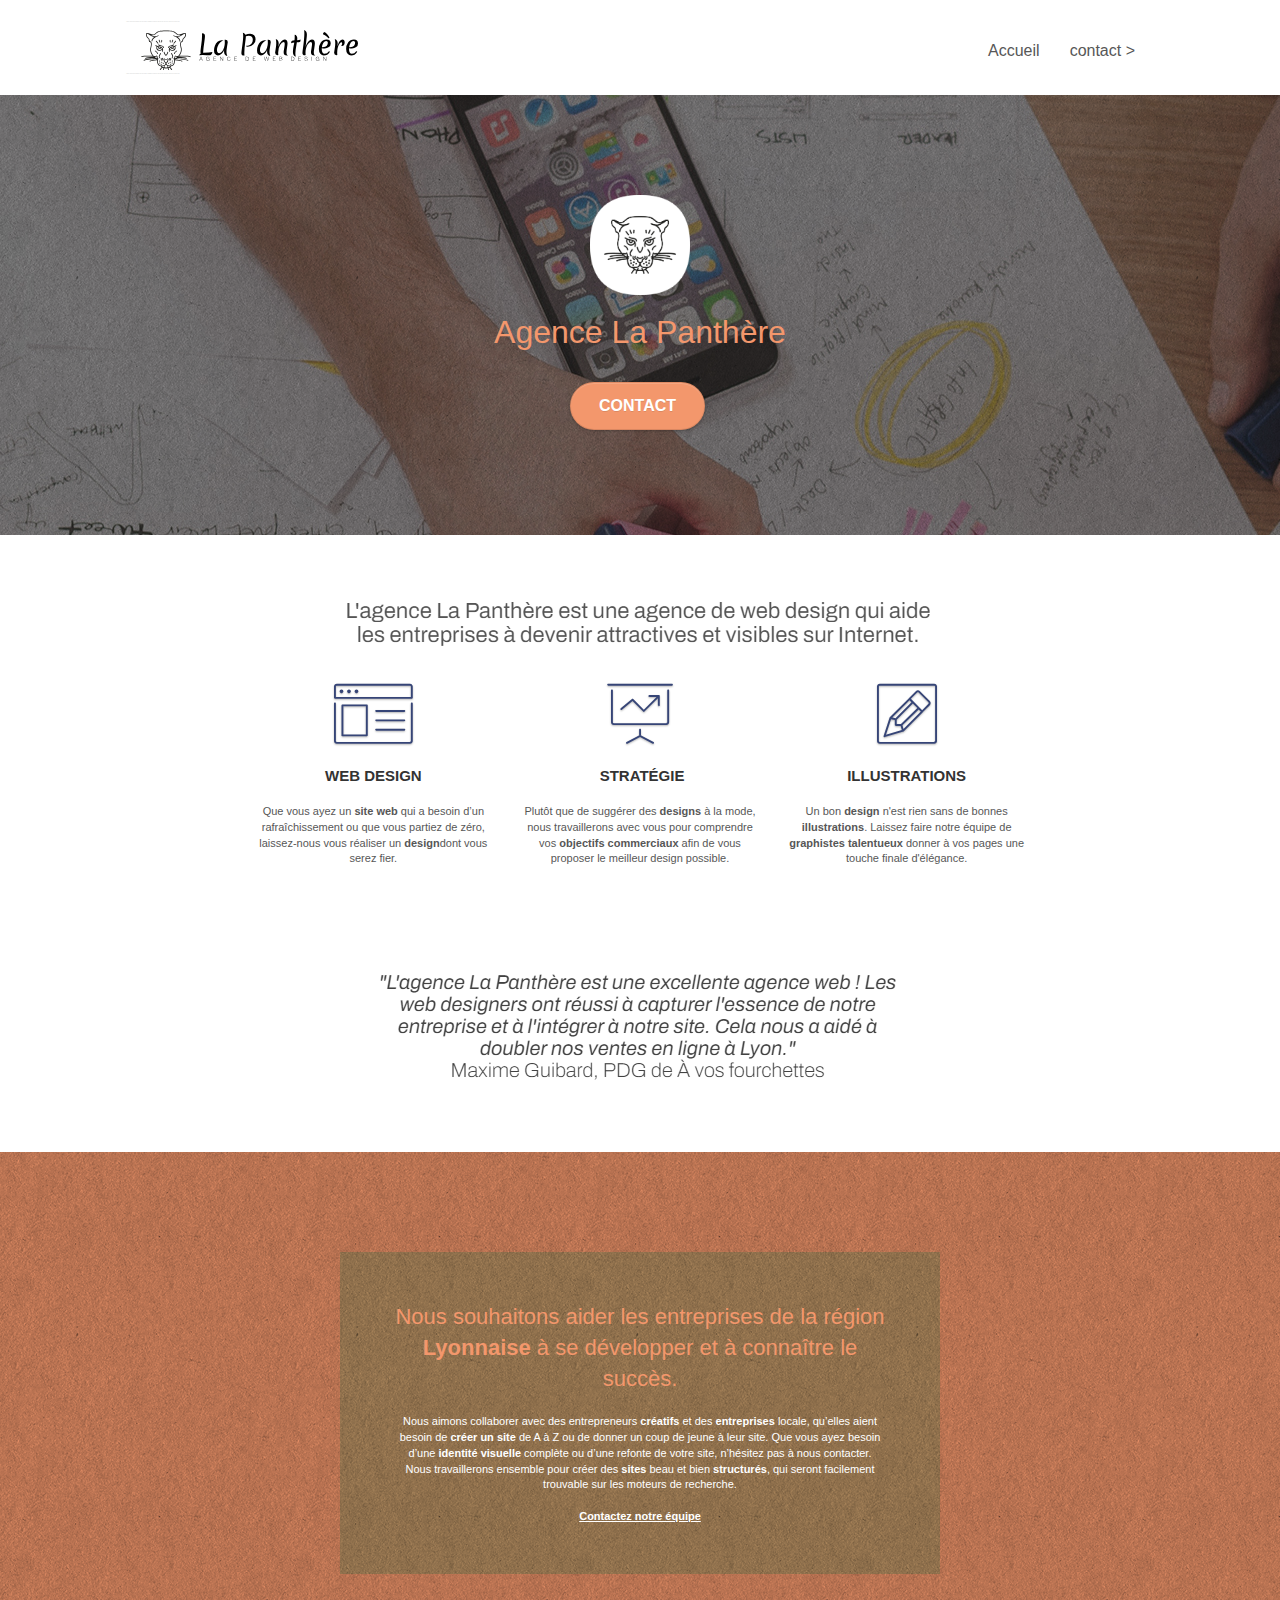
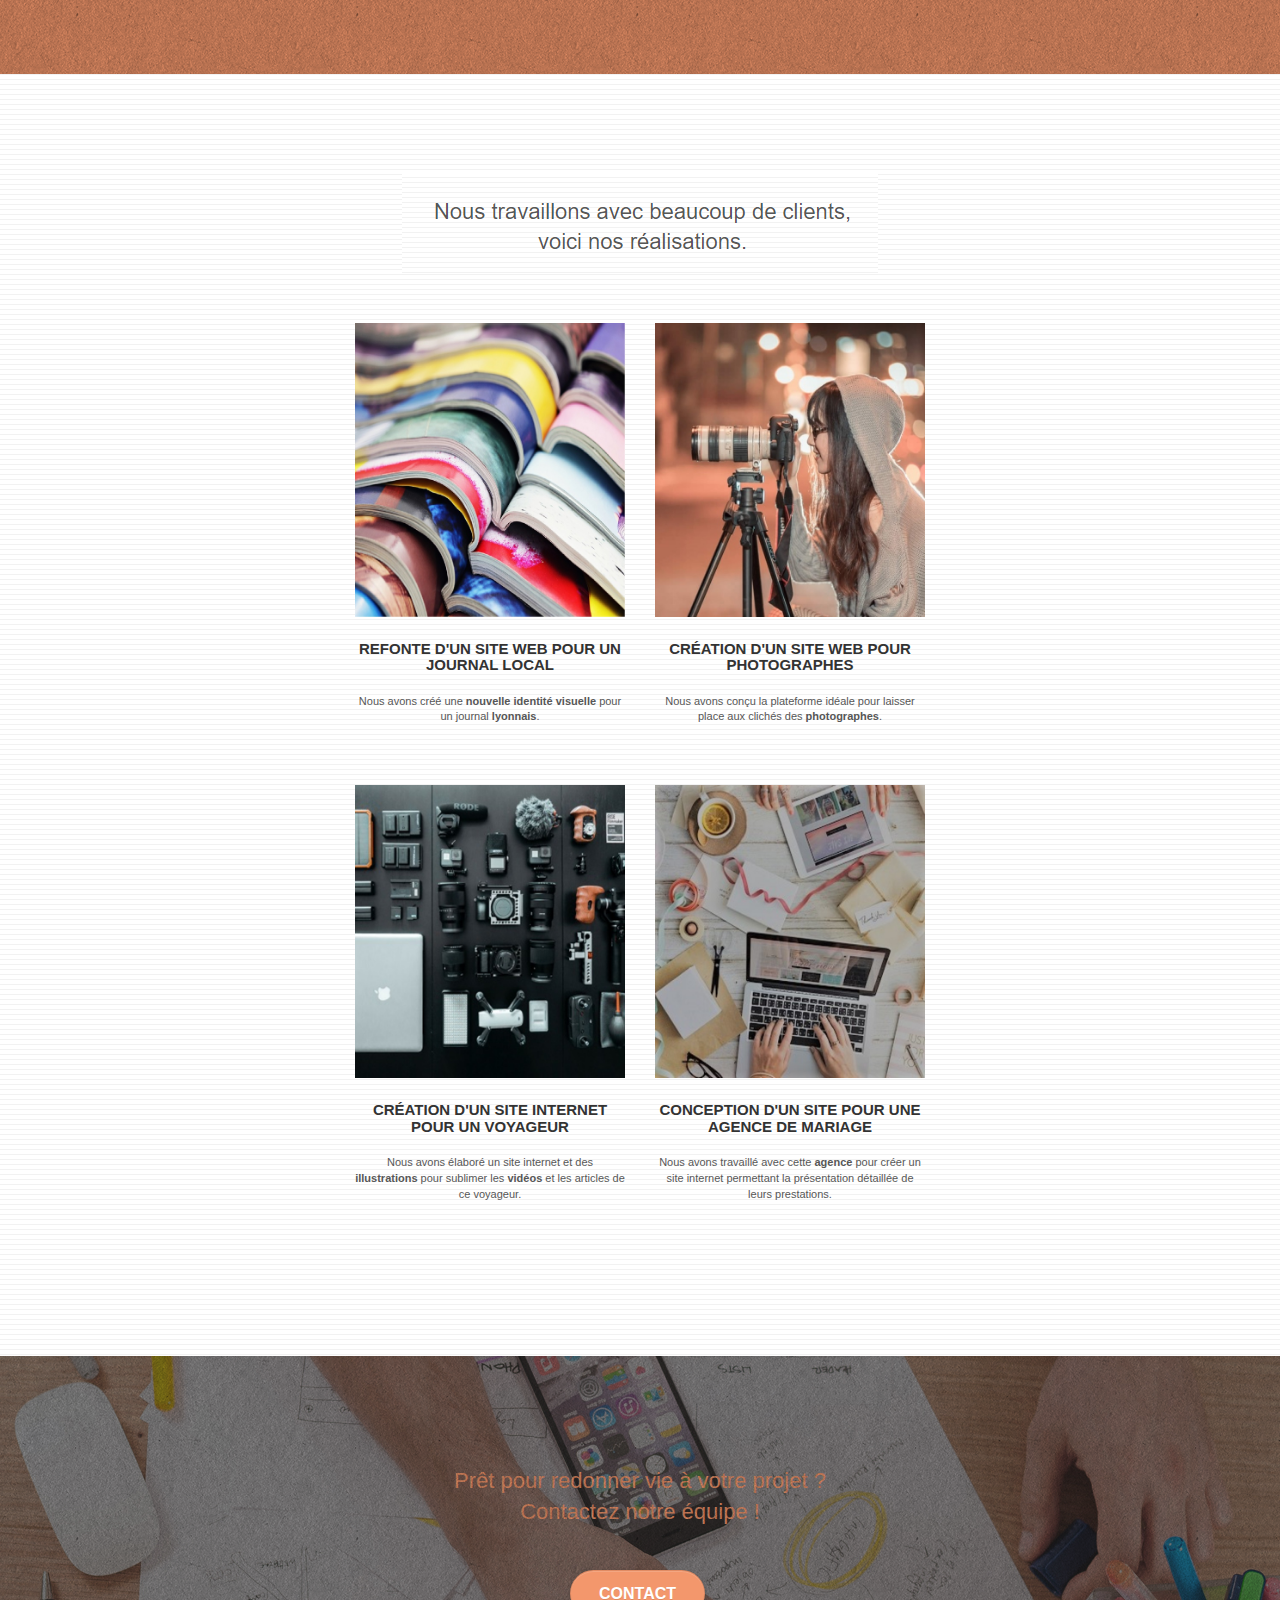
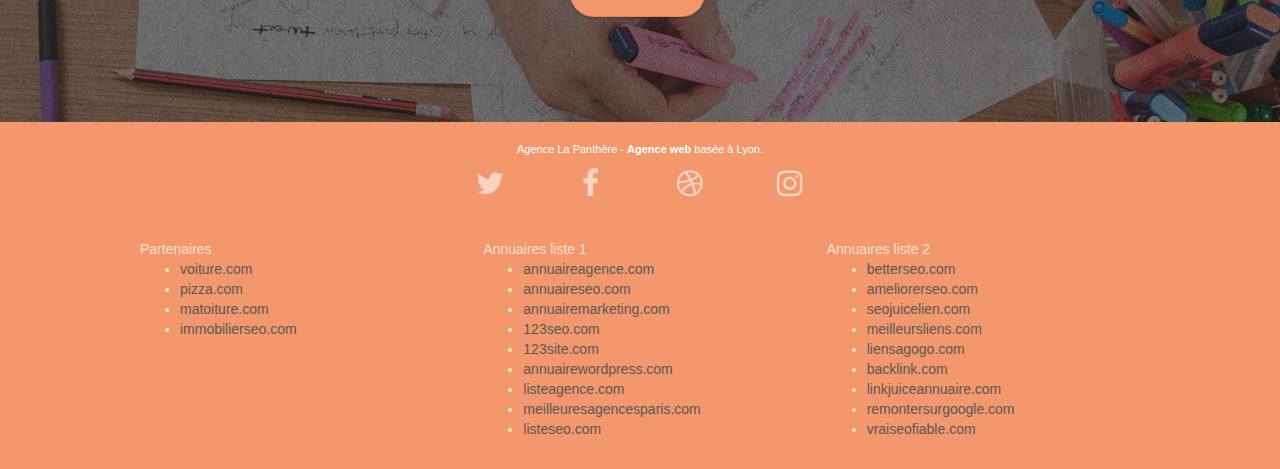
==== commit 381c1dfe: "95%" ====
--- a/Starting website 2/index.html
+++ b/Starting website 2/index.html
@@ -3,9 +3,10 @@
 <head>
     <meta charset="utf-8">
     <meta name="keywords" content="seo, google, site web, site internet, agence design paris, agence design, agence design,agence design,agence design,agence design,agence design,agence design,agence design,agence design">
-    <meta name="description" content="">
+    <meta name="description" content="Nous somme une agence de web design réputé sur Lyon qui aide les entreprises à devenir attractive et visible sur internet tout en accompagant les entreprises dans leurs démarches.">
     <meta name="viewport" content="width=device-width, initial-scale=1.0, viewport-fit=cover">
     <link rel="shortcut icon" type="image/png" href="favicon.jpg">
+	<link rel="canonical" href="http://LaPenthére.fr/index.html">
     
 	<link rel="stylesheet" type="text/css" href="./css/bootstrap.css">
 	<link rel="stylesheet" type="text/css" href="style.css">
@@ -19,7 +20,7 @@
 	<script src="./js/jquery.touchSwipe.js" defer></script>
 	<script src="./js/gmaps.js" defer></script>
 
-    <title>.</title>
+    <title>La Penthére</title>
 
     
 <!-- Analytics -->
@@ -32,266 +33,251 @@
 <div class="page-container">
     
 <!-- bloc-0 -->
-<div class="bloc bgc-white l-bloc " id="bloc-0">
-	<div class="container bloc-sm">
-
-		<nav class="navbar row">
-			<div class="navbar-header">
-				<div class="keywords" style="color:#cccccc;font-size:1px;">Agence web à paris, stratégie web, web design, illustrations, design de site web, site web, web, internet, site internet, site</div>
-				<a class="navbar-brand" href="index.html"><img src="img/agence-la-panthere-monochrome.svg" alt="paris web design logo agence web meilleure agence" height="40" /></a>
-				<div class="keywords" style="color:#cccccc;font-size:1px;">Agence web à paris, stratégie web, web design, illustrations, design de site web, site web, web, internet, site internet, site</div>
-				<button id="nav-toggle" type="button" class="ui-navbar-toggle navbar-toggle" data-toggle="collapse" data-target=".navbar-1">
-					<span class="sr-only">Toggle navigation</span><span class="icon-bar"></span><span class="icon-bar"></span><span class="icon-bar"></span>
-				</button>
-			</div>
-			<div class="collapse navbar-collapse navbar-1 special-dropdown-nav">
-				<ul class="site-navigation nav navbar-nav">
-					<li>
-						<a href="index.html">Accueil</a>
-					</li>
-					<li>
-					</li>
-					<li>
-						<a href="page2.html">page2 &gt;</a>
-					</li>
-				</ul>
-			</div>
-		</nav>
-	</div>
-</div>
+<header>
+	<div class="bloc bgc-white l-bloc " id="bloc-0">
+		<div class="container bloc-sm">
+
+			<nav class="navbar row">
+				<div class="navbar-header">
+					<div class="keywords" style="color:#cccccc;font-size:1px;">Agence web à paris, stratégie web, web design, illustrations, design de site web, site web, web, internet, site internet, site</div>
+					<a class="navbar-brand" href="index.html"><img src="img/agence-la-panthere-monochrome.svg" alt="paris web design logo agence web meilleure agence"  height="40" /></a>
+					<div class="keywords" style="color:#cccccc;font-size:1px;">Agence web à paris, stratégie web, web design, illustrations, design de site web, site web, web, internet, site internet, site</div>
+					<button id="nav-toggle" type="button" class="ui-navbar-toggle navbar-toggle" data-toggle="collapse" data-target=".navbar-1">
+						<span class="sr-only">Toggle navigation</span><span class="icon-bar"></span><span class="icon-bar"></span><span class="icon-bar"></span>
+					</button>
+				</div>
+				<div class="collapse navbar-collapse navbar-1 special-dropdown-nav">
+					<ul class="site-navigation nav navbar-nav">
+						<li>
+							<a href="index.html">Accueil</a>
+						</li>
+						<li>
+						</li>
+						<li>
+							<a href="contact.html">contact &gt;</a>
+						</li>
+					</ul>
+				</div>
+			</nav>
+		</div>
+	</div>
+</header>
 <!-- bloc-0 END -->
 
 <!-- bloc-1-presentation -->
-<div class="bloc bgc-dark-slate-blue bg-banniere d-bloc bg-t-edge bloc-bg-texture texture-paper b-parallax" id="bloc-1-hero">
-	<div class="container bloc-lg">
-		<div class="row tight-width-whitespace">
-			<div class="col-sm-12">
-				<img src="img/logo.png" class="center-block image-resize-mode" width="100" alt="Agence La Panthère, agence web paris, création logo paris" />
-				<h1 class="text-center hero-bloc-text tc-white ">
-					Agence La Panthère
-				</h1>
-				<div class="text-center">
-					<a href="page2.html" class="btn btn-lg btn-clean btn-rd cta-hero btn-atomic-tangerine" id="cta-hero">Contact</a>
-				</div>
-			</div>
-		</div>
-	</div>
-</div>
-<!-- bloc-1-presentation END -->
-
-<!-- bloc-2-services -->
-<div class="bloc bgc-white l-bloc" id="bloc-2-services">
-	<div class="container bloc-md">
-		<div class="row">
-			<div class="col-sm-12 text-center">
-				<img alt="agence web, agence web paris, web design paris, stratégie web" src="img/title.png" />
-			</div>
-		</div>
-		<div class="row voffset-lg med-width-whitespace">
-			<div class="col-sm-4">
-				<div class="text-center">
-					<span class="et-icon-browser sm-shadow icon-dark-slate-blue icons icon-lg"></span>
-				</div>
-				<h3 class="mg-md text-center">
-					Web design
-				</h3>
-				<p class="text-center ">
-					Que vous ayez un site web qui a besoin d&rsquo;un rafraîchissement ou que vous partiez de zéro, laissez-nous vous réaliser un design dont vous serez fier.
-				</p>
-			</div>
-			<div class="col-sm-4">
-				<div class="text-center">
-					<span class="et-icon-presentation sm-shadow icon-dark-slate-blue icons icon-lg"></span>
-				</div>
-				<h3 class="mg-md text-center">
-					&nbsp;Stratégie
-				</h3>
-				<p class="text-center ">
-					Plutôt que de suggérer des designs à la mode, nous travaillerons avec vous pour comprendre vos objectifs commerciaux afin de vous proposer le meilleur design possible.<br>
-				</p>
-			</div>
-			<div class="col-sm-4">
-				<div class="text-center">
-					<span class="et-icon-edit sm-shadow icon-dark-slate-blue icons icon-lg"></span>
-				</div>
-				<h3 class="mg-md text-center">
-					Illustrations
-				</h3>
-				<p class="text-center ">
-					Un bon design n'est rien sans de bonnes illustrations. Laissez faire notre équipe de graphistes talentueux pour donner à vos pages une touche finale d'élégance.
-				</p>
-			</div>
-		</div>
-		<div class="row voffset-lg voffset">
-			<div class="col-xs-12 col-md-8 col-md-offset-2 text-center">
-				<img alt="agence web, agence web paris, web design paris, stratégie web" src="img/citation.png" />
-
-			</div>
-		</div>
-	</div>
-</div>
-<!-- bloc-2-services END -->
-
-<!-- bloc-3-what-i-do -->
-<div class="bloc tc-white bgc-atomic-tangerine bg-presentation d-bloc bloc-bg-texture texture-paper b-parallax" id="bloc-3-what-i-do">
-	<div class="container bloc-lg">
-		<div class="row tight-width-whitespace black-background">
-			<div class="col-sm-12">
-				<h2 class="mg-md text-center tc-white">
-					Nous souhaitons aider les entreprises de la région Lyonnaise à se développer et à connaître le succès. Nous travaillons pour aider les entreprises locales à attirer de nouveaux clients .<br>
-				</h2>
-				<p class="text-center white">
-					Nous aimons collaborer avec des entrepreneurs créatifs et des entreprises locale, qu’elles aient besoin de créer un site de A à Z ou de donner un coup de jeune à leur site. Que vous ayez besoin d’une identité visuelle complète ou d’une refonte de votre site, n’hésitez pas à nous contacter. Nous travaillerons ensemble pour créer des sites beau et bien structurés, qui seront facilement trouvable sur les moteurs de recherche. <br><br><a class="ltc-white bold-link" href="page2.html">Contactez notre équipe</a><br>
-				</p>
-			</div>
-		</div>
-	</div>
-</div>
-<!-- bloc-3-what-i-do END -->
-
-<!-- bloc-4-portfolio -->
-<div class="bloc bgc-white bg-lines-h2-bg bg-repeat l-bloc" id="bloc-4-portfolio">
-	<div class="container bloc-lg">
-		<div class="row">
-			<div class="col-sm-12 text-center">
-				<img alt="agence web, agence web paris, web design paris, stratégie web" src="img/title2.png" />
-			</div>
-		</div>
-		<div class="row tight-width-whitespace portfolio-row">
-			<div class="col-sm-6">
-				<a href="#" data-lightbox="img/1.jpg" data-gallery-id="gallery-1" data-caption="Refonte d'un site web pour un journal local" data-frame="snapshot-lb"><img src="img/1.jpg" alt="paris web design logo agence web meilleure agence et refonte site web journal" class="img-responsive portfolio-thumb" /></a>
-				<h3 class="mg-md text-center">
-					Refonte d'un site web pour un journal local
-				</h3>
-				<p class="text-center">
-					Nous avons créé une nouvelle identité visuelle pour un journal lyonnais.
-				</p>
-			</div>
-			<div class="col-sm-6">
-				<a href="#" data-lightbox="img/2.jpg" data-gallery-id="gallery-1" data-caption="Création d'un site web pour photographes" data-frame="snapshot-lb"><img src="img/2.jpg" class="img-responsive portfolio-thumb" alt="paris web design logo agence web meilleure agence, Création d'un site web pour photographes" /></a>
-				<h3 class="mg-md text-center">
-					Création d'un site web pour photographes
-				</h3>
-				<p class="text-center">
-					Nous avons conçu la plateforme idéale pour laisser place aux clichés des photographes.
-				</p>
-			</div>
-		</div>
-		<div class="row tight-width-whitespace portfolio-row">
-			<div class="col-sm-6">
-				<a href="#" data-lightbox="img/3.bmp" data-gallery-id="gallery-1" data-caption="Création d'un site internet pour un voyageur" data-frame="snapshot-lb"><img src="img/3.bmp" class="img-responsive portfolio-thumb" alt="paris web design logo agence web meilleure agence, Création d'un site web pour voyageur"/></a>
-				<h3 class="mg-md text-center">
-					Création d'un site internet pour un voyageur
-				</h3>
-				<p class="text-center">
-					Nous avons élaboré un site internet et des illustrations pour sublimer les vidéos et les articles de ce voyageur.
-				</p>
-			</div>
-			<div class="col-sm-6">
-				<a href="#" data-lightbox="img/4.bmp" data-gallery-id="gallery-1" data-caption="Conception d'un site pour une agence de mariage" data-frame="snapshot-lb"><img src="img/4.bmp" class="img-responsive portfolio-thumb" alt="paris web design logo agence web meilleure agence, Création d'un site web pour agence de mariage" /></a>
-				<h3 class="mg-md text-center">
-					Conception d'un site pour une agence de mariage
-				</h3>
-				<p class="text-center">
-					Nous avons travaillé avec cette agence pour créer un site internet permettant la présentation détaillée de leurs prestations.
-				</p>
-			</div>
-		</div>
-	</div>
-</div>
-<!-- bloc-4-portfolio END -->
-
-<!-- bloc-5-cta -->
-<div class="bloc bgc-dark-slate-blue bg-banniere d-bloc bloc-bg-texture texture-paper" id="bloc-5-cta">
-	<div class="container bloc-lg">
-		<div class="row">
-			<h2 class="mg-md text-center tc-white">
-				Prêt pour redonner vie à votre projet ?<br>Contactez notre équipe !
-			</h2>
-			<div class="col-sm-12 text-center">
-				<a href="page2.html" class="btn btn-atomic-tangerine btn-clean btn-rd btn-lg cta-hero">Contact</a>
-			</div>
-		</div>
-	</div>
-</div>
+<main>
+	<div class="bloc bgc-dark-slate-blue bg-banniere d-bloc bg-t-edge bloc-bg-texture texture-paper b-parallax" id="bloc-1-hero">
+		<div class="container bloc-lg">
+			<div class="row tight-width-whitespace">
+				<div class="col-sm-12">
+					<img src="img/logo.png" class="center-block image-resize-mode" width="100" alt="Agence La Panthère, agence web paris, création logo paris" />
+					<h1 class="text-center hero-bloc-text tc-white ">Agence La Panthère</h1>
+					<div class="text-center">
+						<a href="contact.html" class="btn btn-lg btn-clean btn-rd cta-hero btn-atomic-tangerine" id="cta-hero">Contact</a>
+					</div>
+				</div>
+			</div>
+		</div>
+	</div>
+	<!-- bloc-1-presentation END -->
+
+	<!-- bloc-2-services -->
+	<div class="bloc bgc-white l-bloc" id="bloc-2-services">
+		<div class="container bloc-md">
+			<div class="row">
+				<div class="col-sm-12 text-center">
+					<img alt="agence web, agence web paris, web design paris, stratégie web" src="img/title.png" />
+				</div>
+			</div>
+			<div class="row voffset-lg med-width-whitespace">
+				<div class="col-sm-4">
+					<div class="text-center">
+						<span class="et-icon-browser sm-shadow icon-dark-slate-blue icons icon-lg"></span>
+					</div>
+					<h3 class="mg-md text-center">Web design</h3>
+					<p class="text-center ">
+						Que vous ayez un <strong>site web</strong> qui a besoin d&rsquo;un rafraîchissement ou que vous partiez de zéro, laissez-nous vous réaliser un <strong>design</strong>dont vous serez fier.
+					</p>
+				</div>
+				<div class="col-sm-4">
+					<div class="text-center">
+						<span class="et-icon-presentation sm-shadow icon-dark-slate-blue icons icon-lg"></span>
+					</div>
+					<h3 class="mg-md text-center">&nbsp;Stratégie</h3>
+					<p class="text-center ">
+						Plutôt que de suggérer des <strong>designs</strong> à la mode, nous travaillerons avec vous pour comprendre vos <strong>objectifs commerciaux</strong> afin de vous proposer le meilleur design possible.<br>
+					</p>
+				</div>
+				<div class="col-sm-4">
+					<div class="text-center">
+						<span class="et-icon-edit sm-shadow icon-dark-slate-blue icons icon-lg"></span>
+					</div>
+					<h3 class="mg-md text-center">Illustrations</h3>
+					<p class="text-center ">
+						Un bon <strong>design</strong> n'est rien sans de bonnes <strong>illustrations</strong>. Laissez faire notre équipe de <strong>graphistes talentueux</strong> donner à vos pages une touche finale d'élégance.
+					</p>
+				</div>
+			</div>
+			<div class="row voffset-lg voffset">
+				<div class="col-xs-12 col-md-8 col-md-offset-2 text-center">
+					<img alt="agence web, agence web paris, web design paris, stratégie web" src="img/citation.png" />
+
+				</div>
+			</div>
+		</div>
+	</div>
+	<!-- bloc-2-services END -->
+
+	<!-- bloc-3-what-i-do -->
+	<div class="bloc tc-white bgc-atomic-tangerine bg-presentation d-bloc bloc-bg-texture texture-paper b-parallax" id="bloc-3-what-i-do">
+		<div class="container bloc-lg">
+			<div class="row tight-width-whitespace black-background">
+				<div class="col-sm-12">
+					<h2 class="mg-md text-center tc-white">Nous souhaitons aider les entreprises de la région <strong>Lyonnaise</strong> à se développer et à connaître le succès.<br></h2>
+					<p class="text-center white">
+						Nous aimons collaborer avec des entrepreneurs <strong>créatifs</strong> et des <strong>entreprises</strong> locale, qu’elles aient besoin de <strong>créer un site</strong> de A à Z ou de donner un coup de jeune à leur site. Que vous ayez besoin d’une <strong>identité visuelle</strong> complète ou d’une refonte de votre site, n’hésitez pas à nous contacter. Nous travaillerons ensemble pour créer des <strong>sites</strong> beau et bien <strong>structurés</strong>, qui seront facilement trouvable sur les moteurs de recherche. <br><br><a class="ltc-white bold-link" href="contact.html">Contactez notre équipe</a><br>
+					</p>
+				</div>
+			</div>
+		</div>
+	</div>
+	<!-- bloc-3-what-i-do END -->
+
+	<!-- bloc-4-portfolio -->
+	<div class="bloc bgc-white bg-lines-h2-bg bg-repeat l-bloc" id="bloc-4-portfolio">
+		<div class="container bloc-lg">
+			<div class="row">
+				<div class="col-sm-12 text-center">
+					<img alt="agence web, agence web paris, web design paris, stratégie web" src="img/title2.png" />
+				</div>
+			</div>
+			<div class="row tight-width-whitespace portfolio-row">
+				<div class="col-sm-6">
+					<a href="#" data-lightbox="img/1.jpg" data-gallery-id="gallery-1" data-caption="Refonte d'un site web pour un journal local" data-frame="snapshot-lb"><img src="img/1.jpg" alt="paris web design logo agence web meilleure agence et refonte site web journal" class="img-responsive portfolio-thumb" /></a>
+					<h3 class="mg-md text-center">Refonte d'un site web pour un journal local</h3>
+					<p class="text-center">
+						Nous avons créé une <strong>nouvelle identité visuelle</strong> pour un journal <strong>lyonnais</strong>.
+					</p>
+				</div>
+				<div class="col-sm-6">
+					<a href="#" data-lightbox="img/2.jpg" data-gallery-id="gallery-1" data-caption="Création d'un site web pour photographes" data-frame="snapshot-lb"><img src="img/2.jpg" class="img-responsive portfolio-thumb" alt="paris web design logo agence web meilleure agence, Création d'un site web pour photographes" /></a>
+					<h3 class="mg-md text-center">Création d'un site web pour photographes</h3>
+					<p class="text-center">
+						Nous avons conçu la plateforme idéale pour laisser place aux clichés des <strong>photographes</strong>.
+					</p>
+				</div>
+			</div>
+			<div class="row tight-width-whitespace portfolio-row">
+				<div class="col-sm-6">
+					<a href="#" data-lightbox="img/3.bmp" data-gallery-id="gallery-1" data-caption="Création d'un site internet pour un voyageur" data-frame="snapshot-lb"><img src="img/3.bmp" class="img-responsive portfolio-thumb" alt="paris web design logo agence web meilleure agence, Création d'un site web pour voyageur"/></a>
+					<h3 class="mg-md text-center">Création d'un site internet pour un voyageur</h3>
+					<p class="text-center">
+						Nous avons élaboré un site internet et des <strong>illustrations</strong> pour sublimer les <strong>vidéos</strong> et les articles de ce voyageur.
+					</p>
+				</div>
+				<div class="col-sm-6">
+					<a href="#" data-lightbox="img/4.bmp" data-gallery-id="gallery-1" data-caption="Conception d'un site pour une agence de mariage" data-frame="snapshot-lb"><img src="img/4.bmp" class="img-responsive portfolio-thumb" alt="paris web design logo agence web meilleure agence, Création d'un site web pour agence de mariage" /></a>
+					<h3 class="mg-md text-center">Conception d'un site pour une agence de mariage</h3>
+					<p class="text-center">
+						Nous avons travaillé avec cette <strong>agence</strong> pour créer un site internet permettant la présentation détaillée de leurs prestations.
+					</p>
+				</div>
+			</div>
+		</div>
+	</div>
+	<!-- bloc-4-portfolio END -->
+
+	<!-- bloc-5-cta -->
+	<div class="bloc bgc-dark-slate-blue bg-banniere d-bloc bloc-bg-texture texture-paper" id="bloc-5-cta">
+		<div class="container bloc-lg">
+			<div class="row">
+				<h2 class="mg-md text-center tc-white">Prêt pour redonner vie à votre projet ?<br>Contactez notre équipe !</h2>
+				<div class="col-sm-12 text-center">
+					<a href="contact.html" class="btn btn-atomic-tangerine btn-clean btn-rd btn-lg cta-hero">Contact</a>
+				</div>
+			</div>
+		</div>
+	</div>
+</main>
 <!-- bloc-5-cta END -->
 
 <!-- Footer - bloc-8 -->
-<div class="bloc bgc-atomic-tangerine d-bloc" id="bloc-8">
-	<div class="container bloc-sm">
-		<div class="row">
-			<div class="col-sm-12">
-				<p class="text-center white">
-					Agence La Panthère - Agence web basée à Lyon.<br>
-				</p>
-				<div class="row row-no-gutters social">
-					<div class="col-sm-3">
-						<div class="text-center">
-							<a class="social" href="index.html"><span class="fa fa-twitter icon-md"></span></a>
-						</div>
-					</div>
-					<div class="col-sm-3">
-						<div class="text-center">
-							<a class="social" href="index.html"><span class="fa fa-facebook icon-md"></span></a>
-						</div>
-					</div>
-					<div class="col-sm-3">
-						<div class="text-center">
-							<a class="social" href="index.html"><span class="fa fa-dribbble icon-md"></span></a>
-						</div>
-					</div>
-					<div class="col-sm-3">
-						<div class="text-center">
-							<a class="social" href="index.html"><span class="fa fa-instagram icon-md"></span></a>
-						</div>
-					</div>
-					<div class="keywords" style="color:#F3976C;">Agence web à paris, stratégie web, web design, illustrations, design de site web, site web, web, internet, site internet, site</div>
-				</div>
-				<div class="row">
-					<div class="col-sm-4">
-						Partenaires
+<footer>
+	<div class="bloc bgc-atomic-tangerine d-bloc" id="bloc-8">
+		<div class="container bloc-sm">
+			<div class="row">
+				<div class="col-sm-12">
+					<p class="text-center white">
+						Agence La Panthère - <strong>Agence web</strong> basée à Lyon.<br>
+					</p>
+					<div class="row row-no-gutters social">
+						<div class="col-sm-3">
+							<div class="text-center">
+								<a class="social" href="index.html"><span class="fa fa-twitter icon-md"></span></a>
+							</div>
+						</div>
+						<div class="col-sm-3">
+							<div class="text-center">
+								<a class="social" href="index.html"><span class="fa fa-facebook icon-md"></span></a>
+							</div>
+						</div>
+						<div class="col-sm-3">
+							<div class="text-center">
+								<a class="social" href="index.html"><span class="fa fa-dribbble icon-md"></span></a>
+							</div>
+						</div>
+						<div class="col-sm-3">
+							<div class="text-center">
+								<a class="social" href="index.html"><span class="fa fa-instagram icon-md"></span></a>
+							</div>
+						</div>
+						<div class="keywords" style="color:#F3976C;">Agence web à paris, stratégie web, web design, illustrations, design de site web, site web, web, internet, site internet, site</div>
+					</div>
+					<div class="row">
+						<div class="col-sm-4">
+							Partenaires
+								<ul>
+									<li><a href="voiture.com">voiture.com</a></li>
+									<li><a href="pizza.com">pizza.com</a></li>
+									<li><a href="matoiture.com">matoiture.com</a></li>
+									<li><a href="immobilierseo.com">immobilierseo.com</a></li>
+								</ul>		
+						</div>
+						<div class="col-sm-4">
+							Annuaires liste 1
 							<ul>
-								<li><a href="voiture.com">voiture.com</a></li>
-								<li><a href="pizza.com">pizza.com</a></li>
-								<li><a href="matoiture.com">matoiture.com</a></li>
-								<li><a href="immobilierseo.com">immobilierseo.com</a></li>
-							</ul>		
-					</div>
-					<div class="col-sm-4">
-						Annuaires liste 1
-						<ul>
-							<li><a href="annuaireagence.com">annuaireagence.com</a></li>
-							<li><a href="annuaireseo.com">annuaireseo.com</a></li>
-							<li><a href="annuairemarketing.com">annuairemarketing.com</a></li>
-							<li><a href="123seoture.com">123seo.com</a></li>
-							<li><a href="123site.com">123site.com</a></li>
-							<li><a href="annuairewordpress.com">annuairewordpress.com</a></li>
-							<li><a href="listeagence.com">listeagence.com</a></li>
-							<li><a href="meilleuresagencesparis.com">meilleuresagencesparis.com</a></li>
-							<li><a href="listeseo.com">listeseo.com</a></li>
-						</ul>
-					</div>
-					<div class="col-sm-4">
-						Annuaires liste 2
-						<ul>
-							<li><a href="betterseo.com">betterseo.com</a></li>
-							<li><a href="ameliorerseo.com">ameliorerseo.com</a></li>
-							<li><a href="seojuicelien.com">seojuicelien.com</a></li>
-							<li><a href="meilleursliens.com">meilleursliens.com</a></li>
-							<li><a href="liensagogo.com">liensagogo.com</a></li>
-							<li><a href="backlink.com">backlink.com</a></li>
-							<li><a href="linkjuiceannuaire.com">linkjuiceannuaire.com</a></li>
-							<li><a href="remontersurgoogle.com">remontersurgoogle.com</a></li>
-							<li><a href="vraiseofiable.com">vraiseofiable.com</a></li>
-						</ul>
-					</div>
-				</div>
-			</div>
-		</div>
-	</div>
-</div>
+								<li><a href="annuaireagence.com">annuaireagence.com</a></li>
+								<li><a href="annuaireseo.com">annuaireseo.com</a></li>
+								<li><a href="annuairemarketing.com">annuairemarketing.com</a></li>
+								<li><a href="123seoture.com">123seo.com</a></li>
+								<li><a href="123site.com">123site.com</a></li>
+								<li><a href="annuairewordpress.com">annuairewordpress.com</a></li>
+								<li><a href="listeagence.com">listeagence.com</a></li>
+								<li><a href="meilleuresagencesparis.com">meilleuresagencesparis.com</a></li>
+								<li><a href="listeseo.com">listeseo.com</a></li>
+							</ul>
+						</div>
+						<div class="col-sm-4">
+							Annuaires liste 2
+							<ul>
+								<li><a href="betterseo.com">betterseo.com</a></li>
+								<li><a href="ameliorerseo.com">ameliorerseo.com</a></li>
+								<li><a href="seojuicelien.com">seojuicelien.com</a></li>
+								<li><a href="meilleursliens.com">meilleursliens.com</a></li>
+								<li><a href="liensagogo.com">liensagogo.com</a></li>
+								<li><a href="backlink.com">backlink.com</a></li>
+								<li><a href="linkjuiceannuaire.com">linkjuiceannuaire.com</a></li>
+								<li><a href="remontersurgoogle.com">remontersurgoogle.com</a></li>
+								<li><a href="vraiseofiable.com">vraiseofiable.com</a></li>
+							</ul>
+						</div>
+					</div>
+				</div>
+			</div>
+		</div>
+	</div>
+</footer>
 <!-- Footer - bloc-8 END -->
-
 </div>
 <!-- Principal conteneur END -->
     
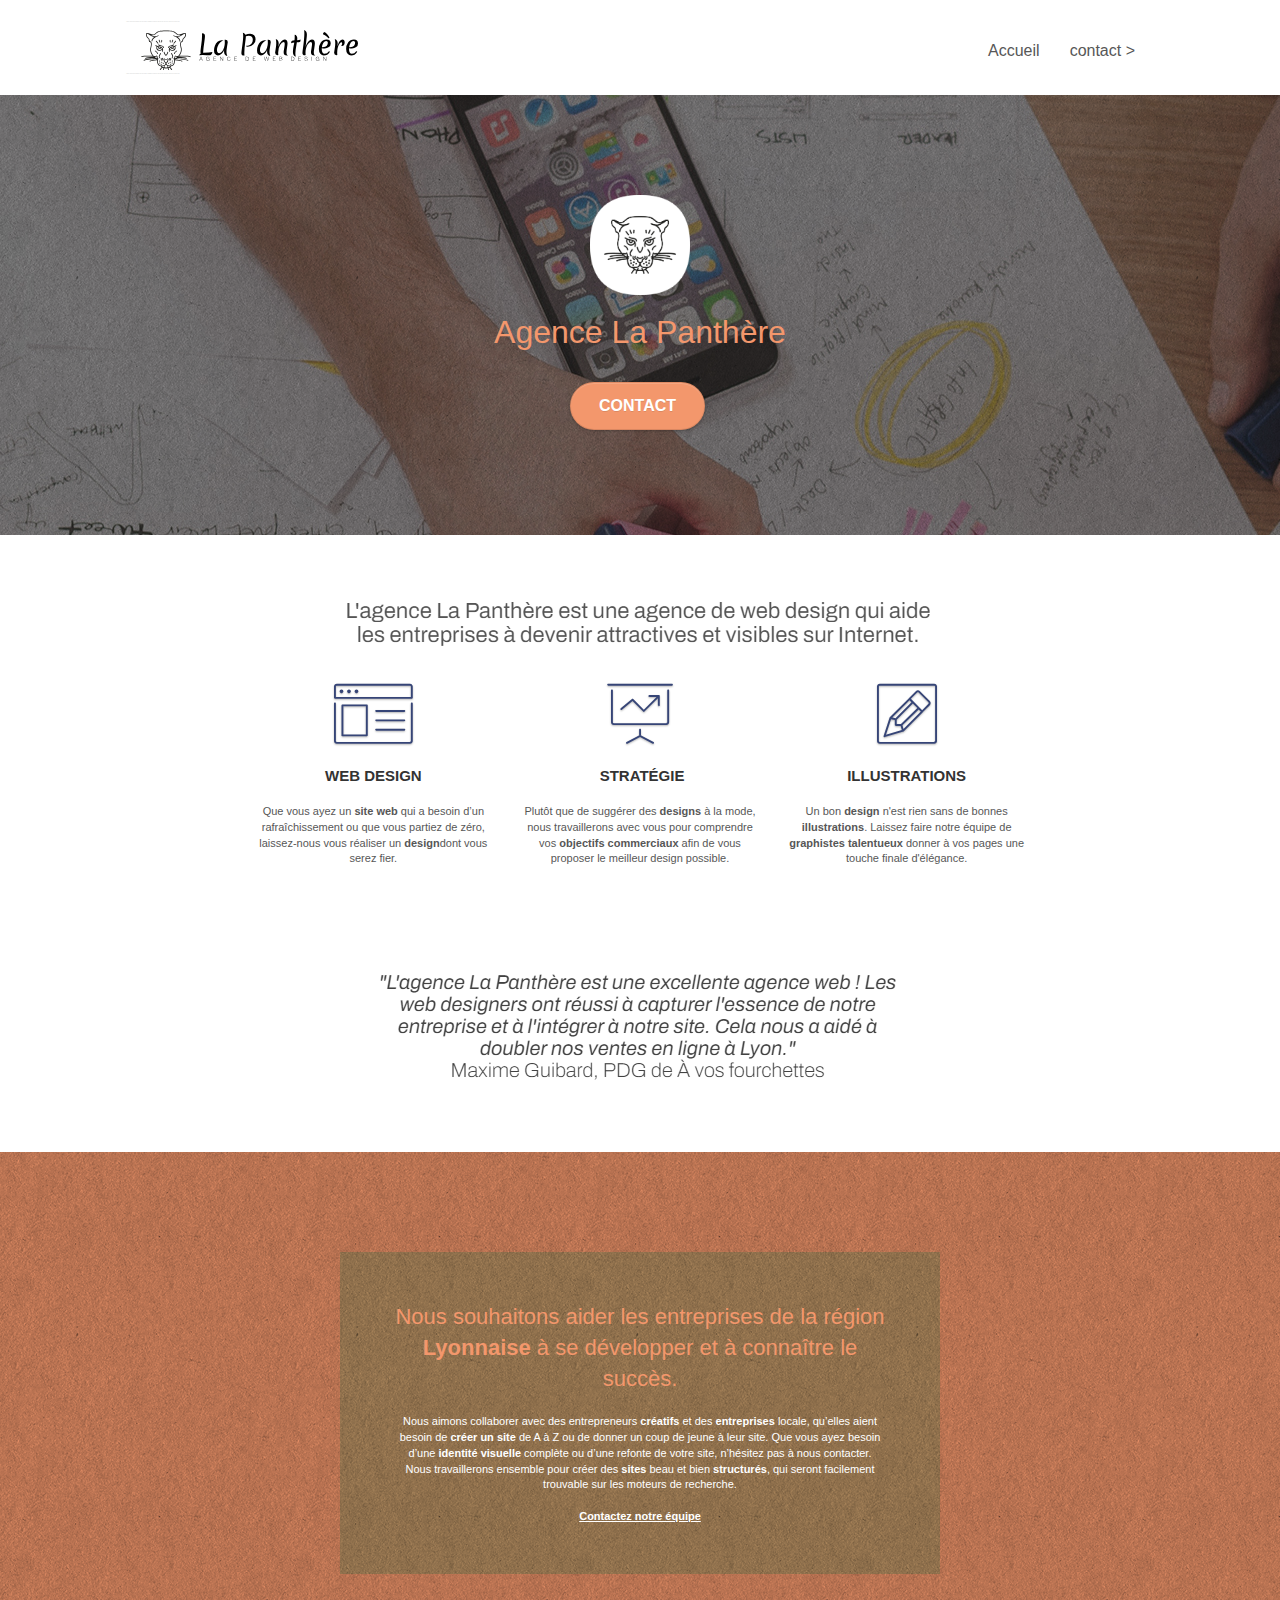
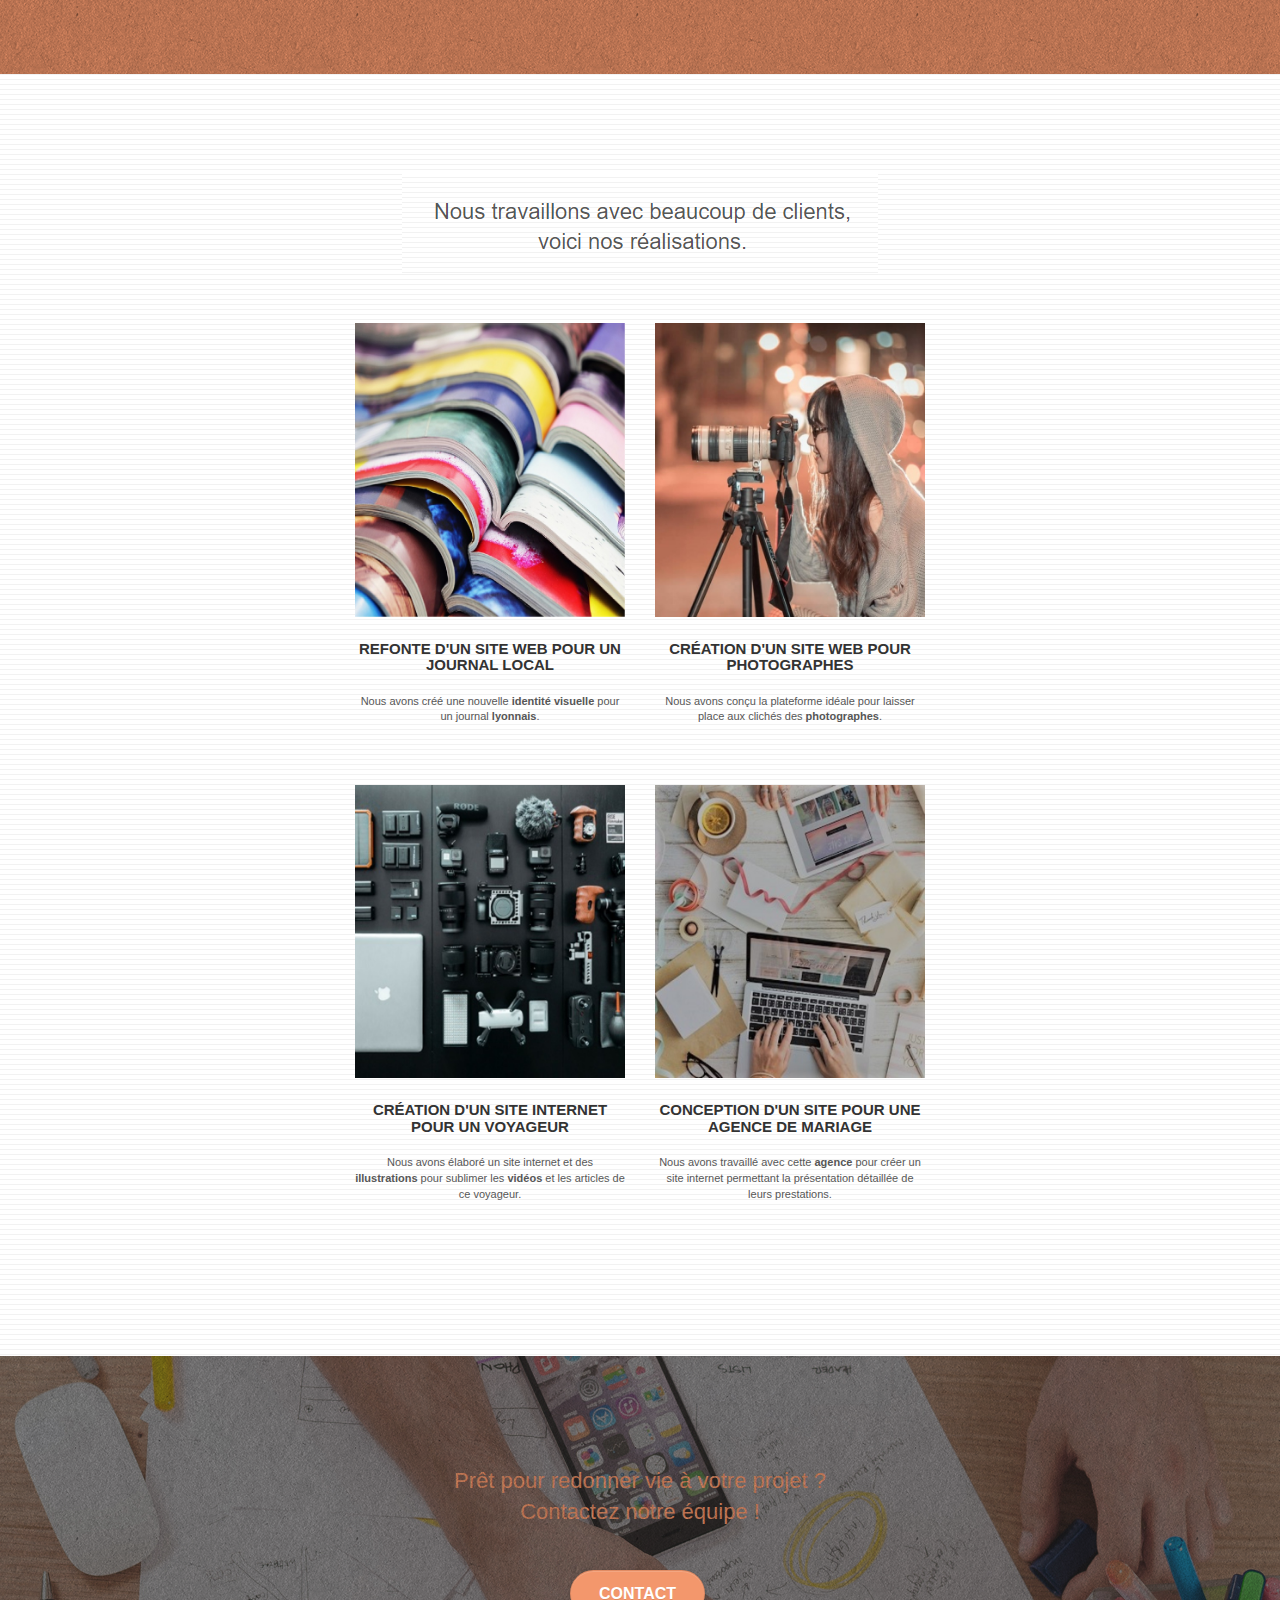
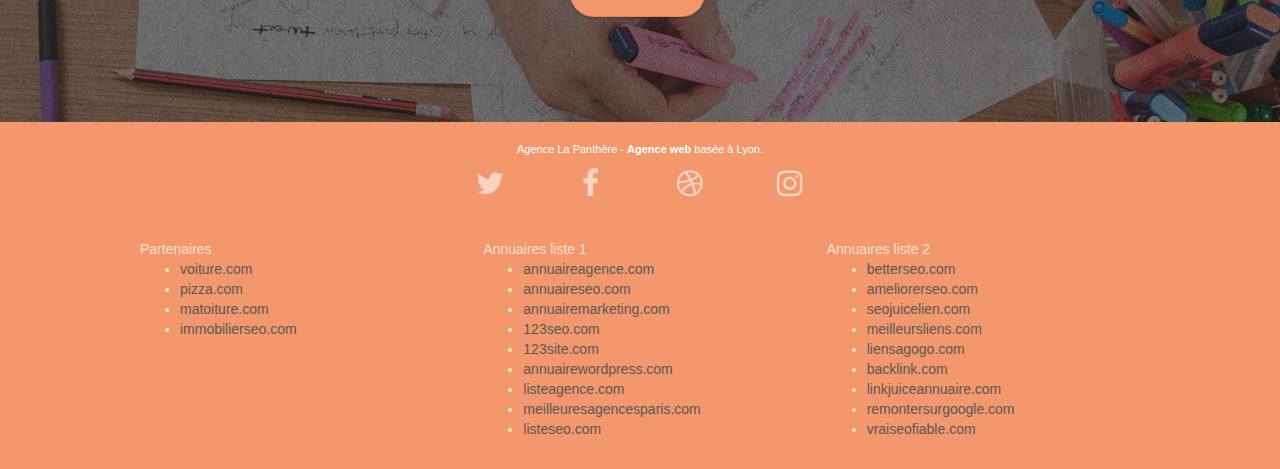
==== commit 253710ed: "99%" ====
--- a/Starting website 2/index.html
+++ b/Starting website 2/index.html
@@ -20,7 +20,7 @@
 	<script src="./js/jquery.touchSwipe.js" defer></script>
 	<script src="./js/gmaps.js" defer></script>
 
-    <title>La Penthére</title>
+    <title>La Penthère</title>
 
     
 <!-- Analytics -->
@@ -156,7 +156,7 @@
 					<a href="#" data-lightbox="img/1.jpg" data-gallery-id="gallery-1" data-caption="Refonte d'un site web pour un journal local" data-frame="snapshot-lb"><img src="img/1.jpg" alt="paris web design logo agence web meilleure agence et refonte site web journal" class="img-responsive portfolio-thumb" /></a>
 					<h3 class="mg-md text-center">Refonte d'un site web pour un journal local</h3>
 					<p class="text-center">
-						Nous avons créé une <strong>nouvelle identité visuelle</strong> pour un journal <strong>lyonnais</strong>.
+						Nous avons créé une nouvelle <strong>identité visuelle</strong> pour un journal <strong>lyonnais</strong>.
 					</p>
 				</div>
 				<div class="col-sm-6">
@@ -169,14 +169,14 @@
 			</div>
 			<div class="row tight-width-whitespace portfolio-row">
 				<div class="col-sm-6">
-					<a href="#" data-lightbox="img/3.bmp" data-gallery-id="gallery-1" data-caption="Création d'un site internet pour un voyageur" data-frame="snapshot-lb"><img src="img/3.bmp" class="img-responsive portfolio-thumb" alt="paris web design logo agence web meilleure agence, Création d'un site web pour voyageur"/></a>
+					<a href="#" data-lightbox="img/3.jpg" data-gallery-id="gallery-1" data-caption="Création d'un site internet pour un voyageur" data-frame="snapshot-lb"><img src="img/3.bmp" class="img-responsive portfolio-thumb" alt="paris web design logo agence web meilleure agence, Création d'un site web pour voyageur"/></a>
 					<h3 class="mg-md text-center">Création d'un site internet pour un voyageur</h3>
 					<p class="text-center">
 						Nous avons élaboré un site internet et des <strong>illustrations</strong> pour sublimer les <strong>vidéos</strong> et les articles de ce voyageur.
 					</p>
 				</div>
 				<div class="col-sm-6">
-					<a href="#" data-lightbox="img/4.bmp" data-gallery-id="gallery-1" data-caption="Conception d'un site pour une agence de mariage" data-frame="snapshot-lb"><img src="img/4.bmp" class="img-responsive portfolio-thumb" alt="paris web design logo agence web meilleure agence, Création d'un site web pour agence de mariage" /></a>
+					<a href="#" data-lightbox="img/4.jpg" data-gallery-id="gallery-1" data-caption="Conception d'un site pour une agence de mariage" data-frame="snapshot-lb"><img src="img/4.bmp" class="img-responsive portfolio-thumb" alt="paris web design logo agence web meilleure agence, Création d'un site web pour agence de mariage" /></a>
 					<h3 class="mg-md text-center">Conception d'un site pour une agence de mariage</h3>
 					<p class="text-center">
 						Nous avons travaillé avec cette <strong>agence</strong> pour créer un site internet permettant la présentation détaillée de leurs prestations.
--- a/Starting website 2/style.css
+++ b/Starting website 2/style.css
@@ -848,13 +848,13 @@
     }
 }
 
-@media only screen and (min-device-width: 768px) and (max-device-width: 1024px) and (orientation: landscape) {
+@media only screen and (min-width: 768px) and (max-width: 1024px) and (orientation: landscape) {
     .b-parallax {
         background-attachment: scroll;
     }
 }
 
-@media only screen and (min-device-width: 1024px) and (max-device-width: 1366px) and (-webkit-min-device-pixel-ratio: 1.5) {
+@media only screen and (min-width: 1024px) and (max-width: 1366px) and (-webkit-min-device-pixel-ratio: 1.5) {
     .b-parallax {
         background-attachment: scroll;
     }
@@ -872,21 +872,12 @@
         overflow-x: hidden;
         position: relative;
     }
-    .bloc {
-        padding-left: constant(safe-area-inset-left);
-        padding-right: constant(safe-area-inset-right);
-    }
     .bloc-group,
     .bloc-group .bloc {
         display: block;
         width: 100%;
     }
-    .bloc-fill-screen .fill-bloc-top-edge,
-    .bloc-fill-screen .fill-bloc-bottom-edge {
-        padding: 0 20px;
-        padding-left: constant(safe-area-inset-left);
-        padding-right: constant(safe-area-inset-right);
-    }
+    
 }
 
 @media (max-width: 767px) {
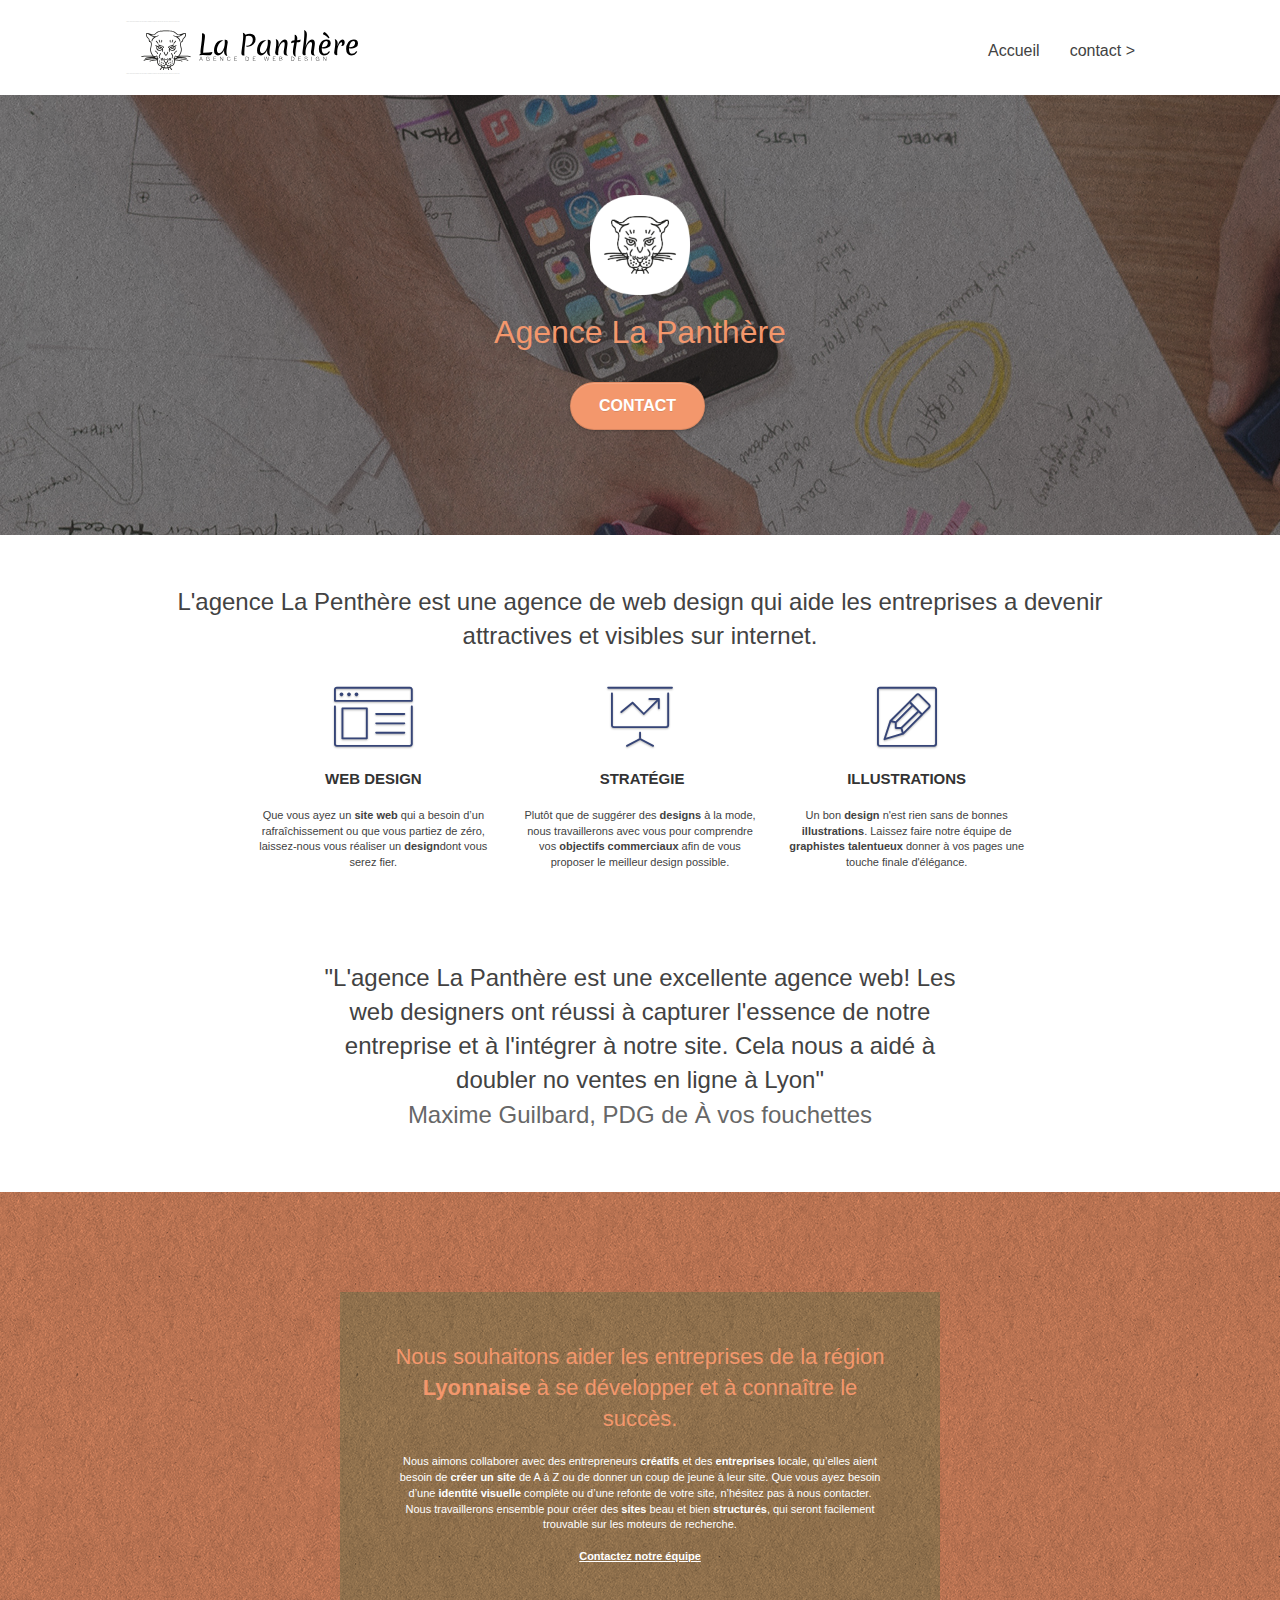
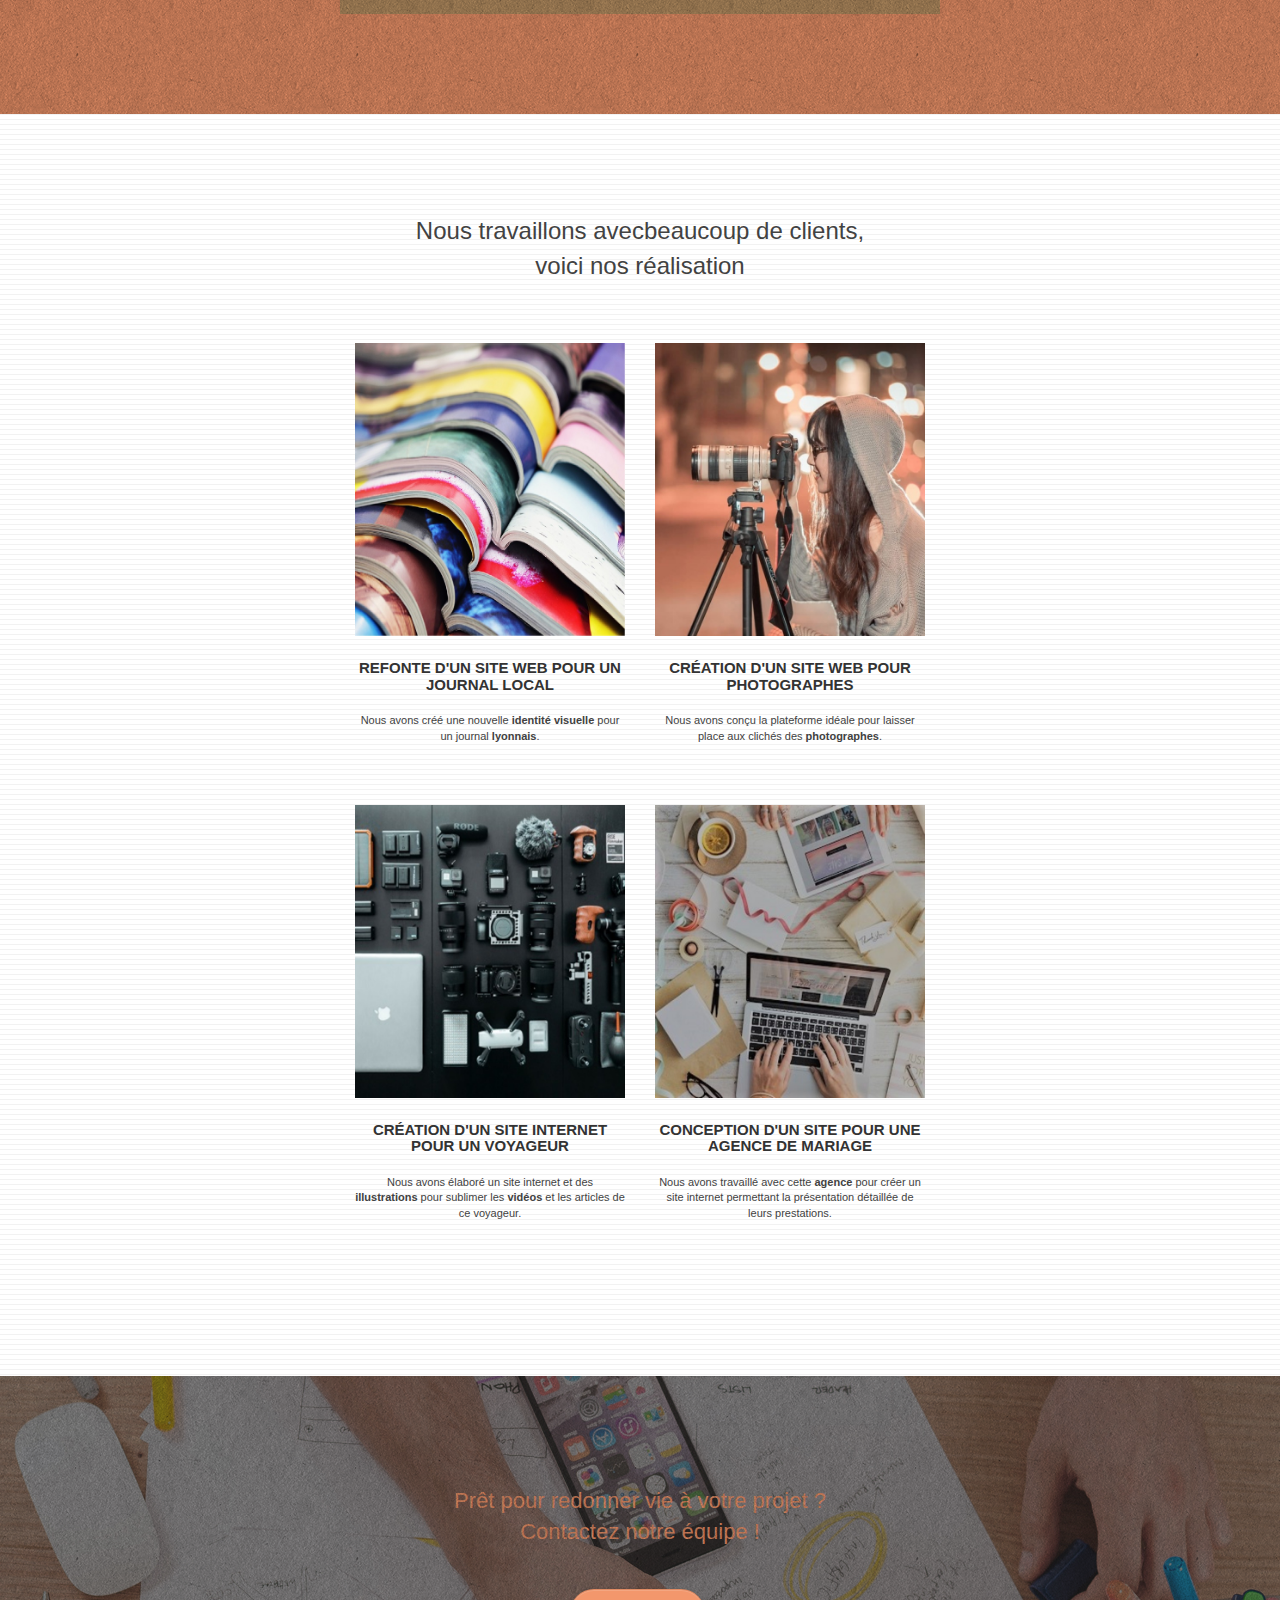
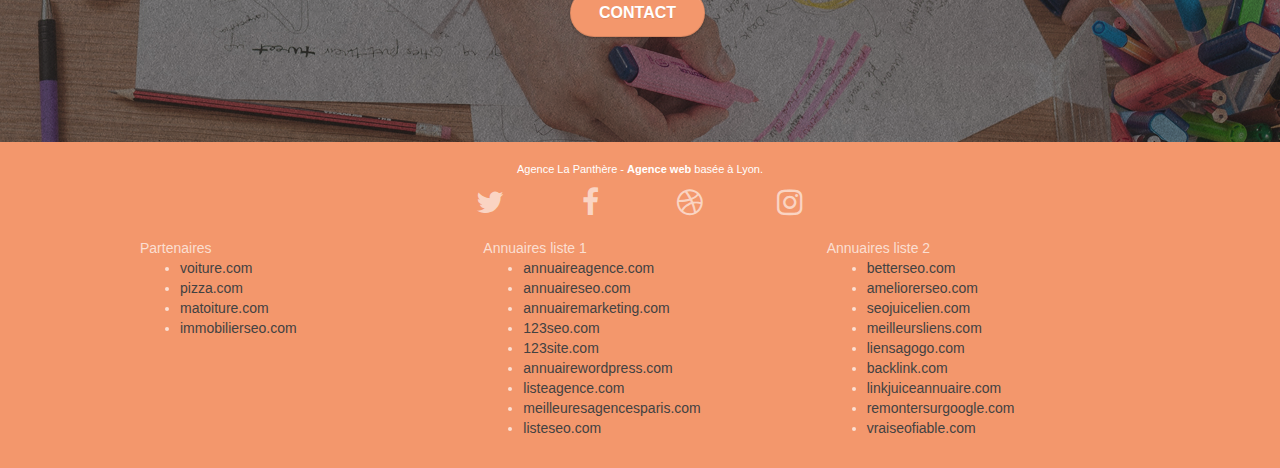
==== commit ab6c90cb: "fin des amélioration" ====
--- a/Starting website 2/index.html
+++ b/Starting website 2/index.html
@@ -6,7 +6,7 @@
     <meta name="description" content="Nous somme une agence de web design réputé sur Lyon qui aide les entreprises à devenir attractive et visible sur internet tout en accompagant les entreprises dans leurs démarches.">
     <meta name="viewport" content="width=device-width, initial-scale=1.0, viewport-fit=cover">
     <link rel="shortcut icon" type="image/png" href="favicon.jpg">
-	<link rel="canonical" href="http://LaPenthére.fr/index.html">
+	<link rel="canonical" href="http://LaPenthère.fr/index.html">
     
 	<link rel="stylesheet" type="text/css" href="./css/bootstrap.css">
 	<link rel="stylesheet" type="text/css" href="style.css">
@@ -86,7 +86,7 @@
 		<div class="container bloc-md">
 			<div class="row">
 				<div class="col-sm-12 text-center">
-					<img alt="agence web, agence web paris, web design paris, stratégie web" src="img/title.png" />
+					<p class="description">L'agence La Penthère est une agence de web design qui aide les entreprises a devenir attractives et visibles sur internet.</p>
 				</div>
 			</div>
 			<div class="row voffset-lg med-width-whitespace">
@@ -120,7 +120,7 @@
 			</div>
 			<div class="row voffset-lg voffset">
 				<div class="col-xs-12 col-md-8 col-md-offset-2 text-center">
-					<img alt="agence web, agence web paris, web design paris, stratégie web" src="img/citation.png" />
+					<p class="description">"L'agence La Panthère est une excellente agence web! Les web designers ont réussi à capturer l'essence de notre entreprise et à l'intégrer à notre site. Cela nous a aidé à doubler no ventes en ligne à Lyon" <br> <span class="description-citation">Maxime Guilbard, PDG de À vos fouchettes</span></p>
 
 				</div>
 			</div>
@@ -148,7 +148,7 @@
 		<div class="container bloc-lg">
 			<div class="row">
 				<div class="col-sm-12 text-center">
-					<img alt="agence web, agence web paris, web design paris, stratégie web" src="img/title2.png" />
+					<p class="description">Nous travaillons avecbeaucoup de clients,<br> voici nos réalisation</p>
 				</div>
 			</div>
 			<div class="row tight-width-whitespace portfolio-row">
@@ -231,7 +231,6 @@
 								<a class="social" href="index.html"><span class="fa fa-instagram icon-md"></span></a>
 							</div>
 						</div>
-						<div class="keywords" style="color:#F3976C;">Agence web à paris, stratégie web, web design, illustrations, design de site web, site web, web, internet, site internet, site</div>
 					</div>
 					<div class="row">
 						<div class="col-sm-4">
--- a/Starting website 2/style.css
+++ b/Starting website 2/style.css
@@ -651,7 +651,7 @@
 a {
     font-family: "helvetica";
     font-weight: 400;
-    color: #575757!important;
+    color: #424242!important;
 }
 
 .container {
@@ -702,6 +702,7 @@
 .social {
     max-width: 400px;
     margin: auto auto auto auto;
+    padding-bottom: 20px;
 }
 
 h2 {
@@ -720,6 +721,12 @@
     max-width: 800px;
     margin: auto auto auto auto;
     box-shadow: 0px 0px 0px #000000;
+}
+.description{
+    font-size: 24px;
+}
+.description-citation{
+    opacity: .8;
 }
 
 h1 {
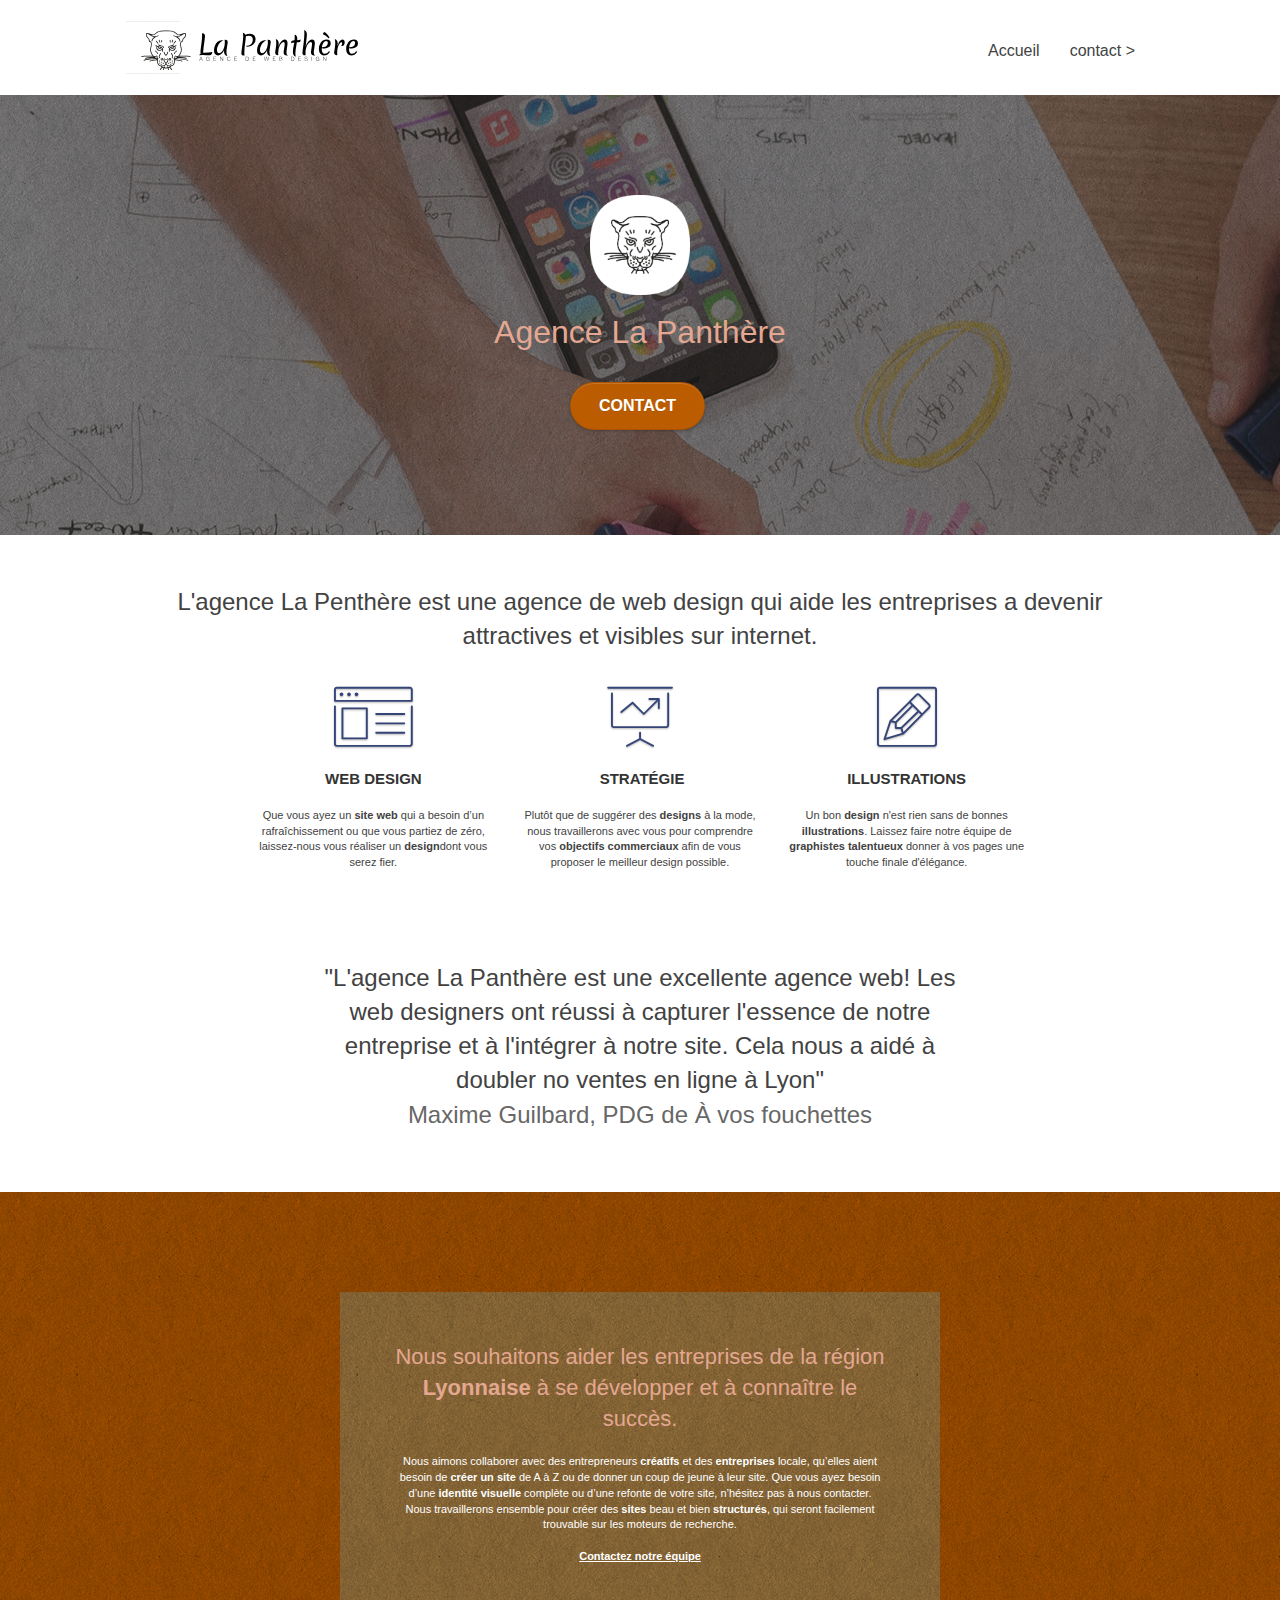
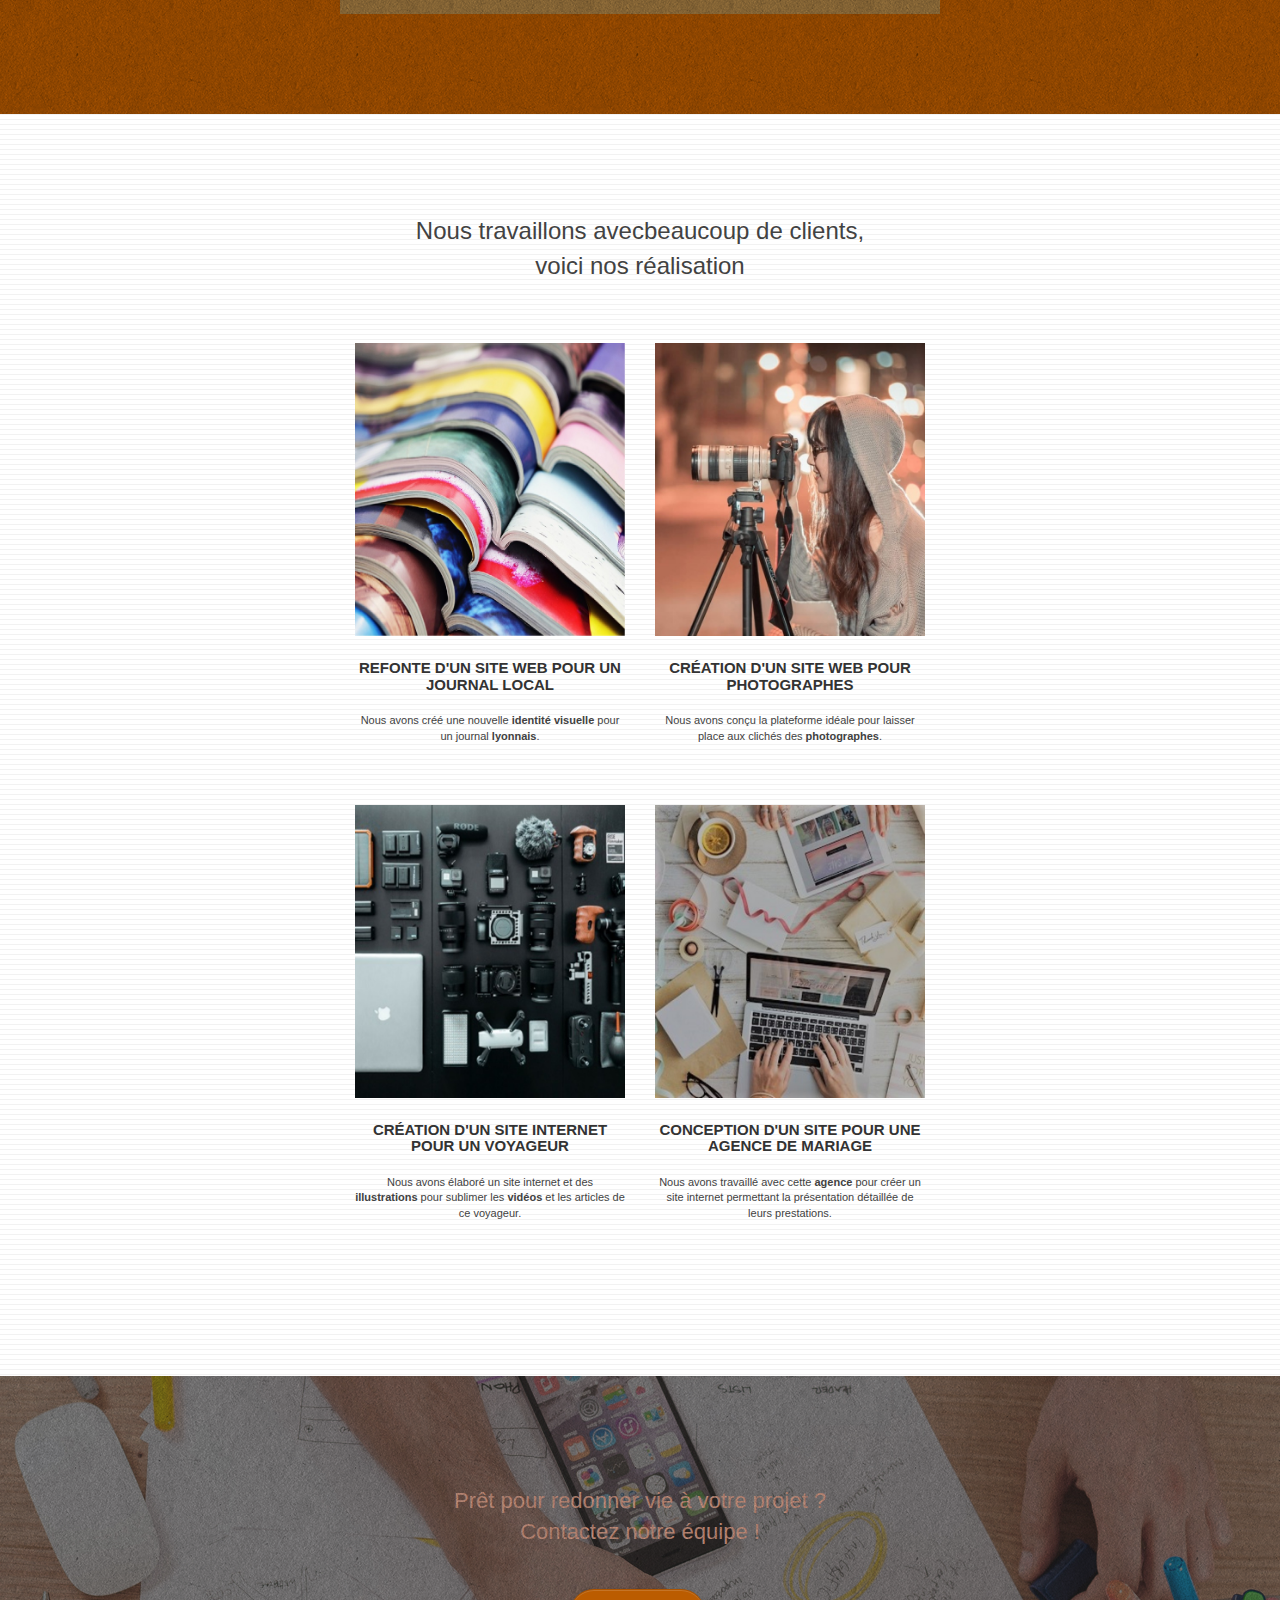
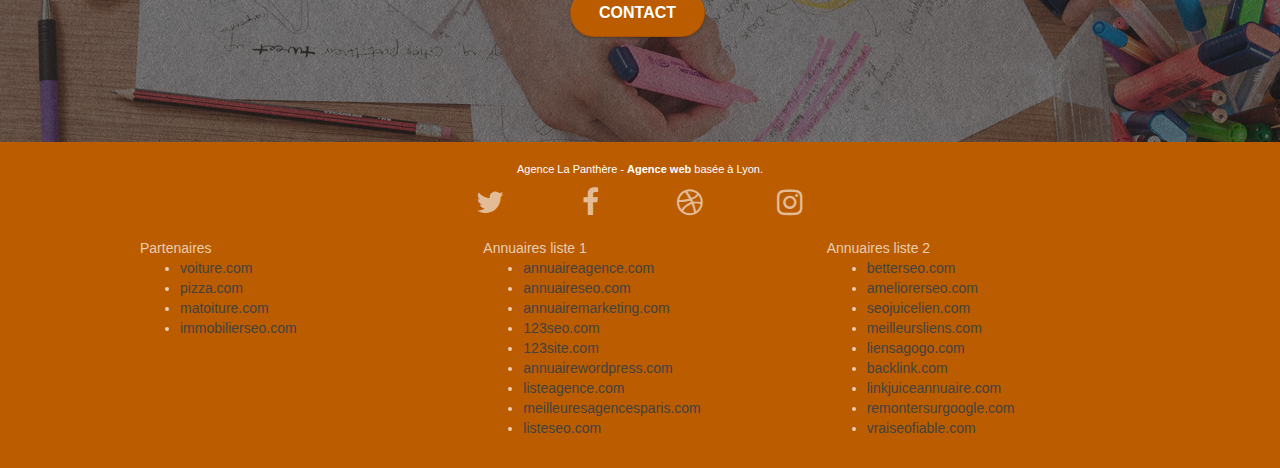
==== commit e6401b55: "fini" ====
--- a/Starting website 2/index.html
+++ b/Starting website 2/index.html
@@ -1,5 +1,5 @@
 <!doctype html>
-<html lang="Default">
+<html lang="fr">
 <head>
     <meta charset="utf-8">
     <meta name="keywords" content="seo, google, site web, site internet, agence design paris, agence design, agence design,agence design,agence design,agence design,agence design,agence design,agence design,agence design">
@@ -207,7 +207,7 @@
 		<div class="container bloc-sm">
 			<div class="row">
 				<div class="col-sm-12">
-					<p class="text-center white">
+					<p class="text-center white" id="text-footer">
 						Agence La Panthère - <strong>Agence web</strong> basée à Lyon.<br>
 					</p>
 					<div class="row row-no-gutters social">
--- a/Starting website 2/style.css
+++ b/Starting website 2/style.css
@@ -778,15 +778,15 @@
 }
 
 .bgc-atomic-tangerine {
-    background-color: #F3976C;
+    background-color: #bb5c00;
 }
 
 .tc-white {
-    color: #F3976C!important;
+    color: rgb(228, 167, 145)!important;
 }
 
 .btn-atomic-tangerine {
-    background: #F3976C;
+    background: #bb5c00;
     color: #FFFFFF!important;
 }
 
@@ -804,7 +804,7 @@
 }
 
 .ltc-atomic-tangerine {
-    color: #F3976C!important;
+    color: #bb5c00!important;
 }
 
 .ltc-atomic-tangerine:hover {
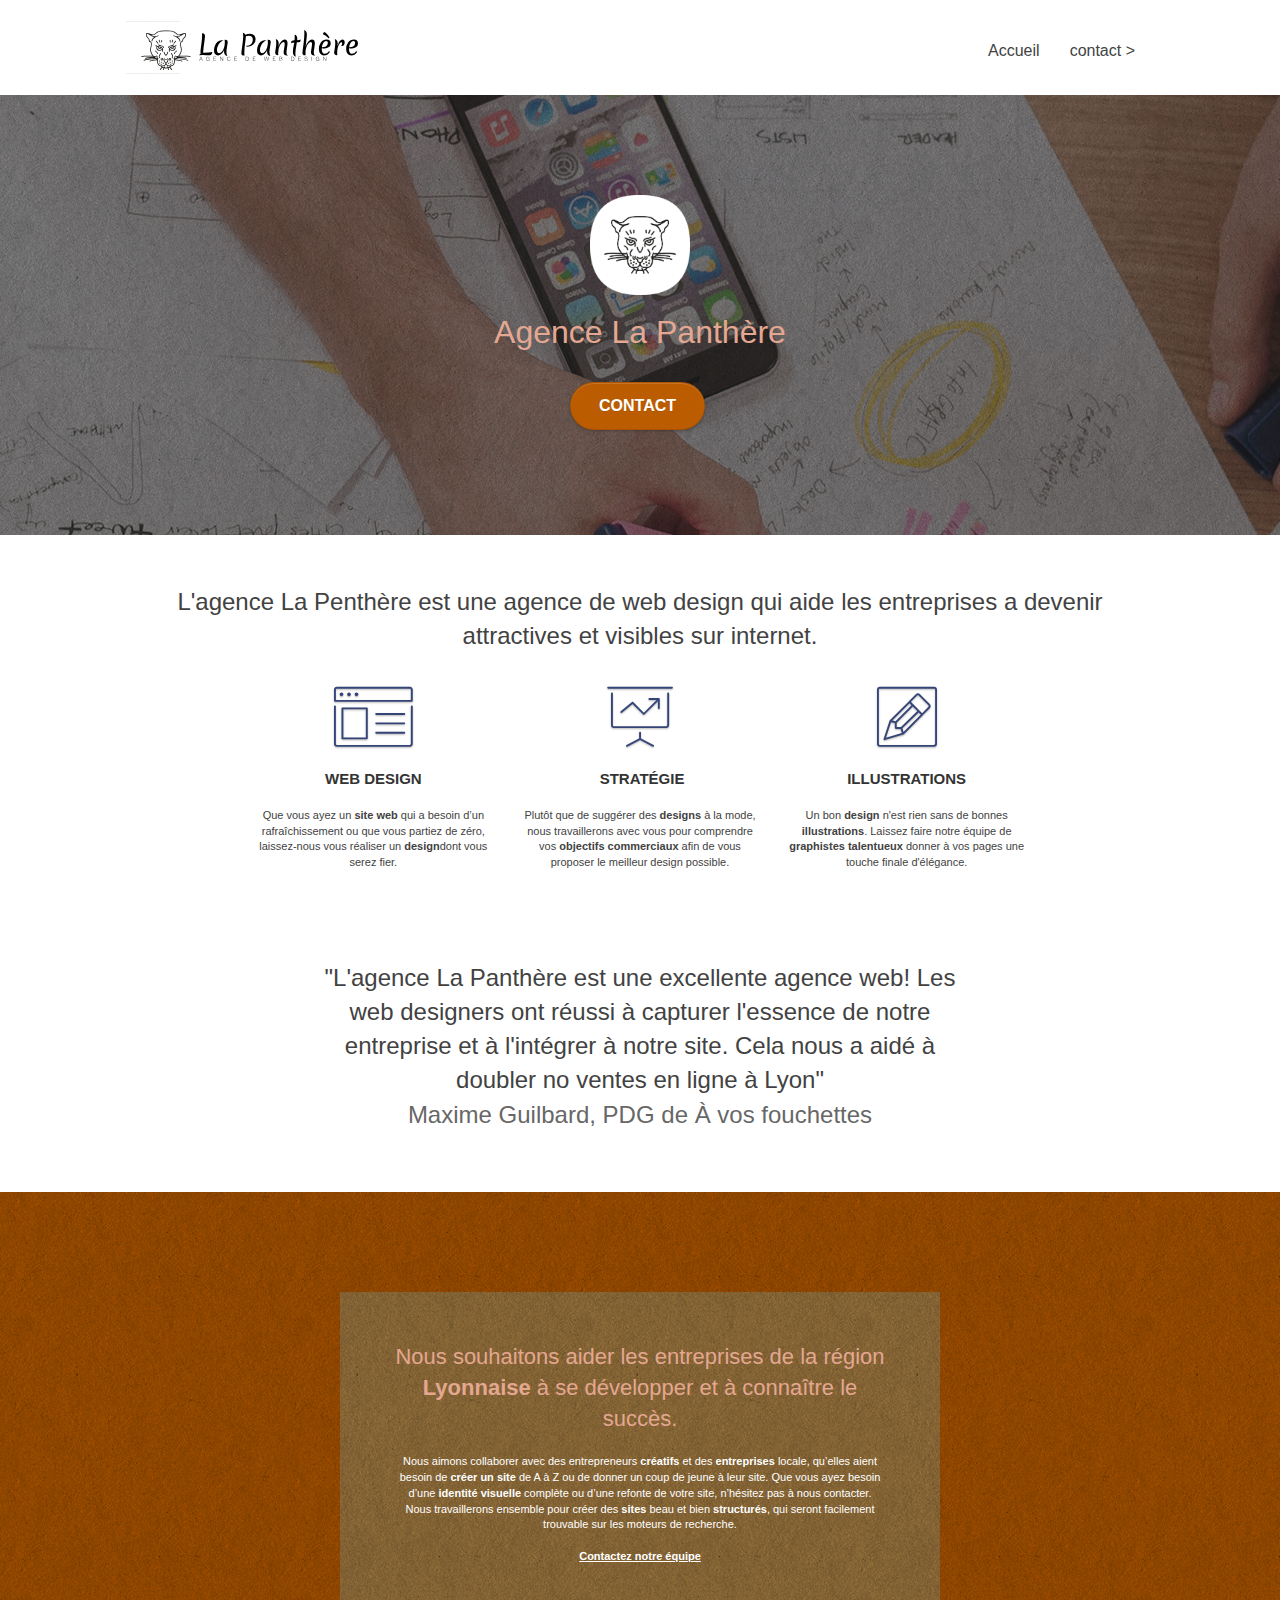
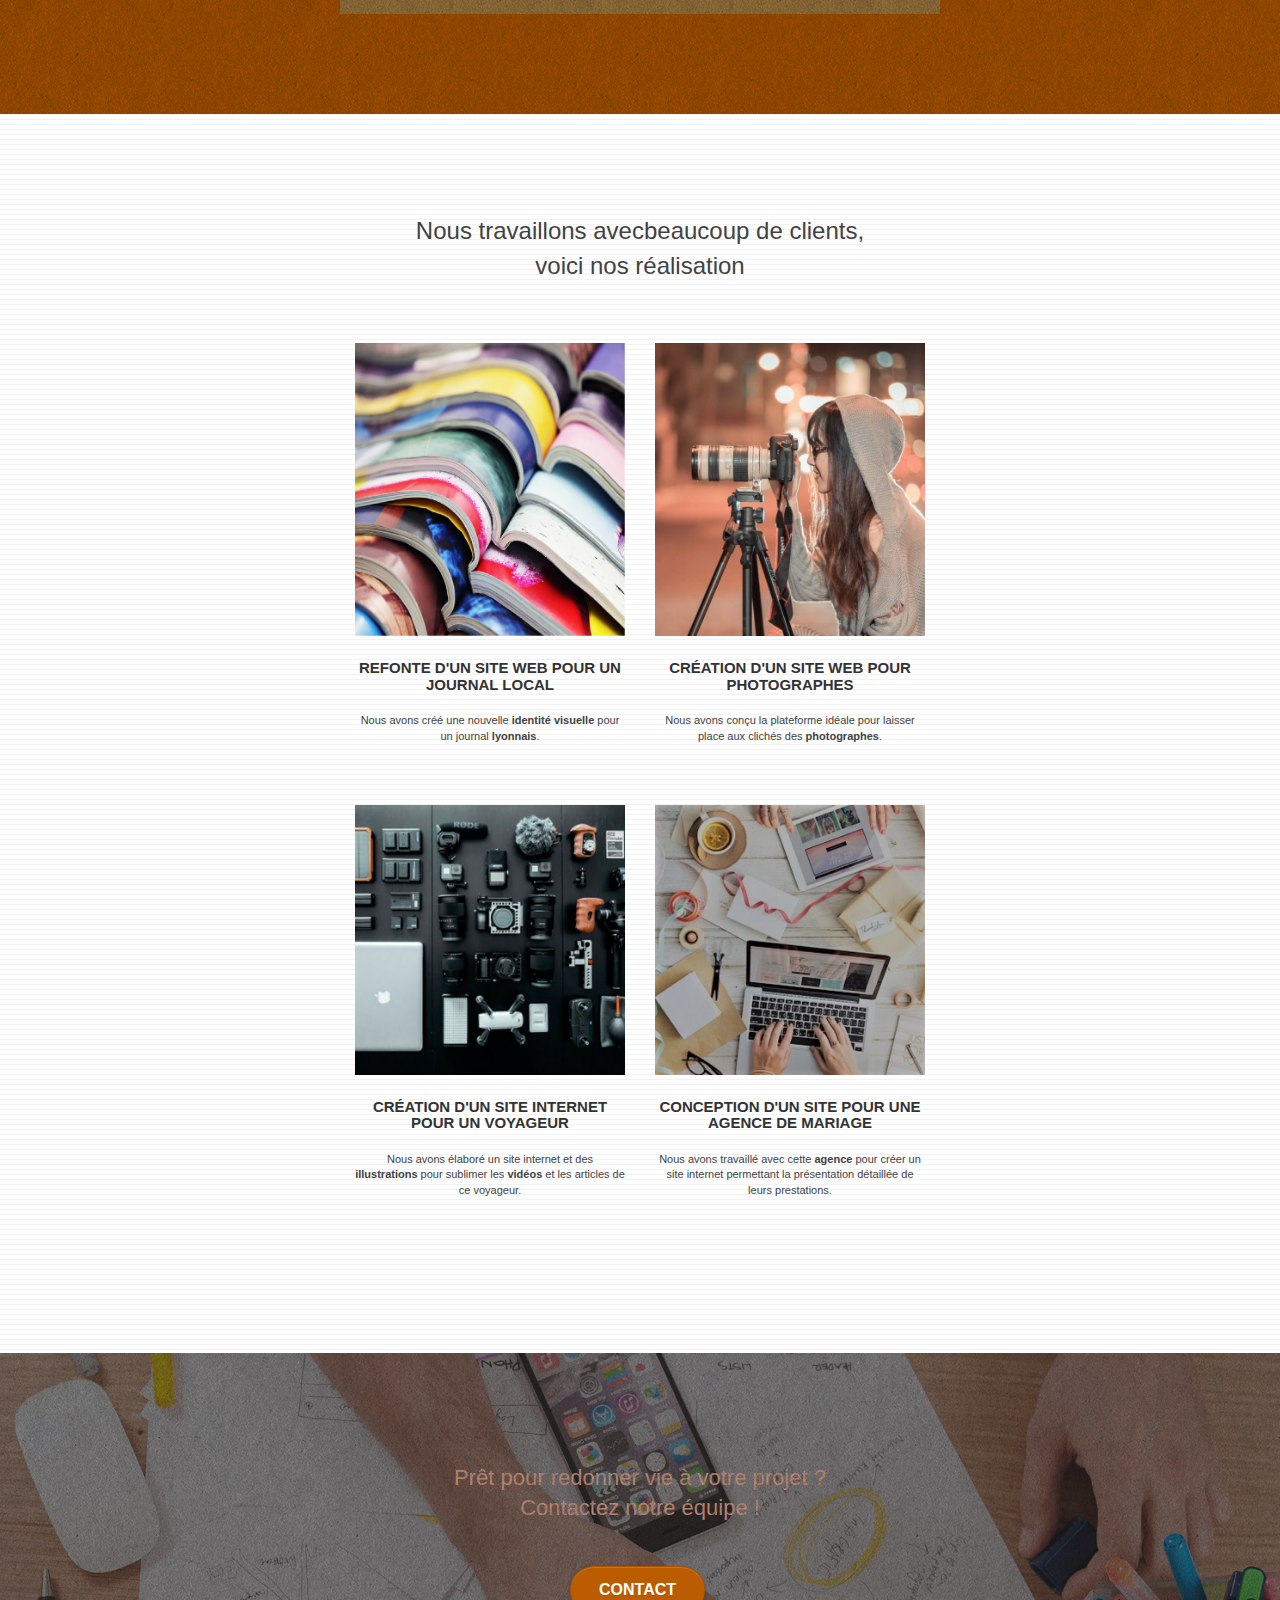
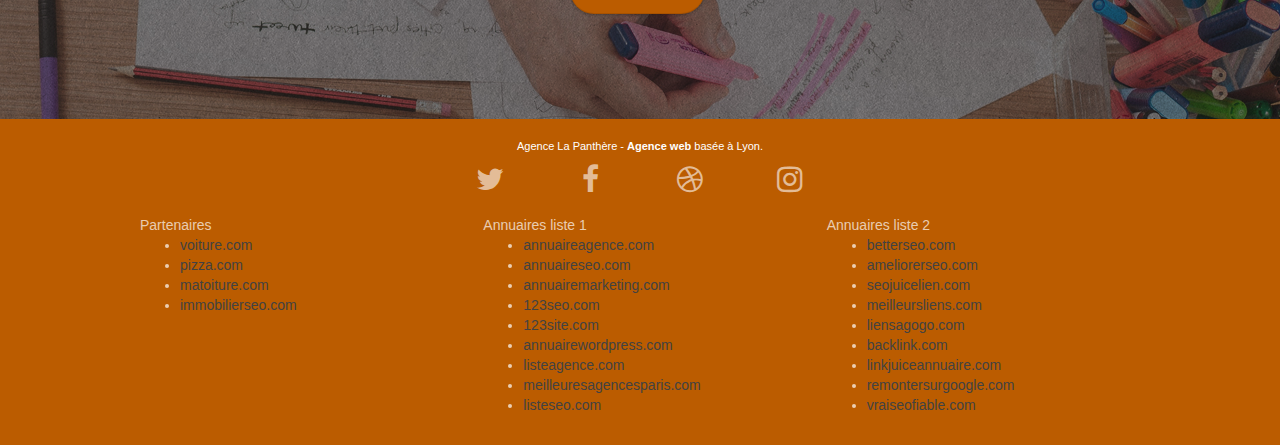
==== commit e1959885: "fini 2" ====
--- a/Starting website 2/index.html
+++ b/Starting website 2/index.html
@@ -153,14 +153,14 @@
 			</div>
 			<div class="row tight-width-whitespace portfolio-row">
 				<div class="col-sm-6">
-					<a href="#" data-lightbox="img/1.jpg" data-gallery-id="gallery-1" data-caption="Refonte d'un site web pour un journal local" data-frame="snapshot-lb"><img src="img/1.jpg" alt="paris web design logo agence web meilleure agence et refonte site web journal" class="img-responsive portfolio-thumb" /></a>
+					<a href="#" data-lightbox="img/1.jpg" data-gallery-id="gallery-1" data-caption="Refonte d'un site web pour un journal local" data-frame="snapshot-lb"><img src="img/pile-de-livre.jpg" alt="paris web design logo agence web meilleure agence et refonte site web journal" class="img-responsive portfolio-thumb" /></a>
 					<h3 class="mg-md text-center">Refonte d'un site web pour un journal local</h3>
 					<p class="text-center">
 						Nous avons créé une nouvelle <strong>identité visuelle</strong> pour un journal <strong>lyonnais</strong>.
 					</p>
 				</div>
 				<div class="col-sm-6">
-					<a href="#" data-lightbox="img/2.jpg" data-gallery-id="gallery-1" data-caption="Création d'un site web pour photographes" data-frame="snapshot-lb"><img src="img/2.jpg" class="img-responsive portfolio-thumb" alt="paris web design logo agence web meilleure agence, Création d'un site web pour photographes" /></a>
+					<a href="#" data-lightbox="img/2.jpg" data-gallery-id="gallery-1" data-caption="Création d'un site web pour photographes" data-frame="snapshot-lb"><img src="img/photographe.jpg" class="img-responsive portfolio-thumb" alt="paris web design logo agence web meilleure agence, Création d'un site web pour photographes" /></a>
 					<h3 class="mg-md text-center">Création d'un site web pour photographes</h3>
 					<p class="text-center">
 						Nous avons conçu la plateforme idéale pour laisser place aux clichés des <strong>photographes</strong>.
@@ -169,14 +169,14 @@
 			</div>
 			<div class="row tight-width-whitespace portfolio-row">
 				<div class="col-sm-6">
-					<a href="#" data-lightbox="img/3.jpg" data-gallery-id="gallery-1" data-caption="Création d'un site internet pour un voyageur" data-frame="snapshot-lb"><img src="img/3.bmp" class="img-responsive portfolio-thumb" alt="paris web design logo agence web meilleure agence, Création d'un site web pour voyageur"/></a>
+					<a href="#" data-lightbox="img/3.jpg" data-gallery-id="gallery-1" data-caption="Création d'un site internet pour un voyageur" data-frame="snapshot-lb"><img src="img/materiel-photo.png" class="img-responsive portfolio-thumb" alt="paris web design logo agence web meilleure agence, Création d'un site web pour voyageur"/></a>
 					<h3 class="mg-md text-center">Création d'un site internet pour un voyageur</h3>
 					<p class="text-center">
 						Nous avons élaboré un site internet et des <strong>illustrations</strong> pour sublimer les <strong>vidéos</strong> et les articles de ce voyageur.
 					</p>
 				</div>
 				<div class="col-sm-6">
-					<a href="#" data-lightbox="img/4.jpg" data-gallery-id="gallery-1" data-caption="Conception d'un site pour une agence de mariage" data-frame="snapshot-lb"><img src="img/4.bmp" class="img-responsive portfolio-thumb" alt="paris web design logo agence web meilleure agence, Création d'un site web pour agence de mariage" /></a>
+					<a href="#" data-lightbox="img/4.jpg" data-gallery-id="gallery-1" data-caption="Conception d'un site pour une agence de mariage" data-frame="snapshot-lb"><img src="img/bureau-ordinateur.png" class="img-responsive portfolio-thumb" alt="paris web design logo agence web meilleure agence, Création d'un site web pour agence de mariage" /></a>
 					<h3 class="mg-md text-center">Conception d'un site pour une agence de mariage</h3>
 					<p class="text-center">
 						Nous avons travaillé avec cette <strong>agence</strong> pour créer un site internet permettant la présentation détaillée de leurs prestations.
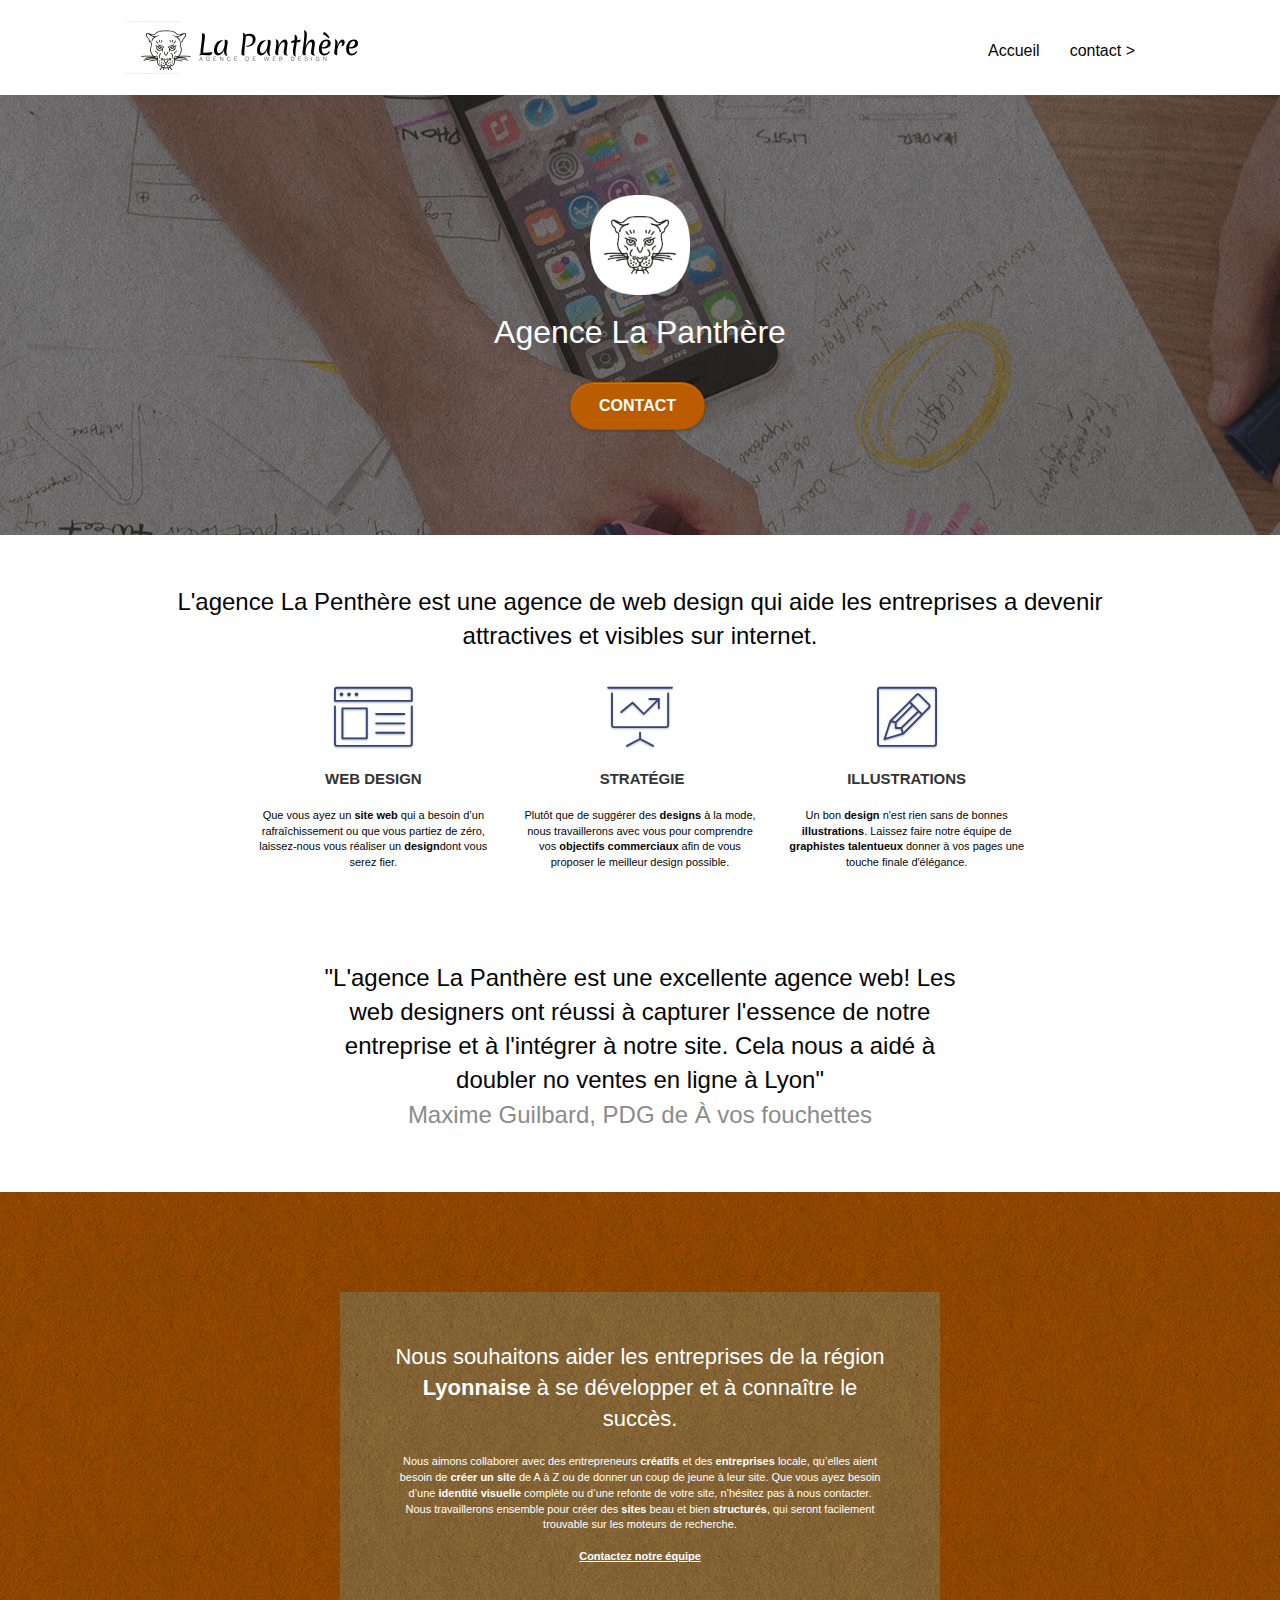
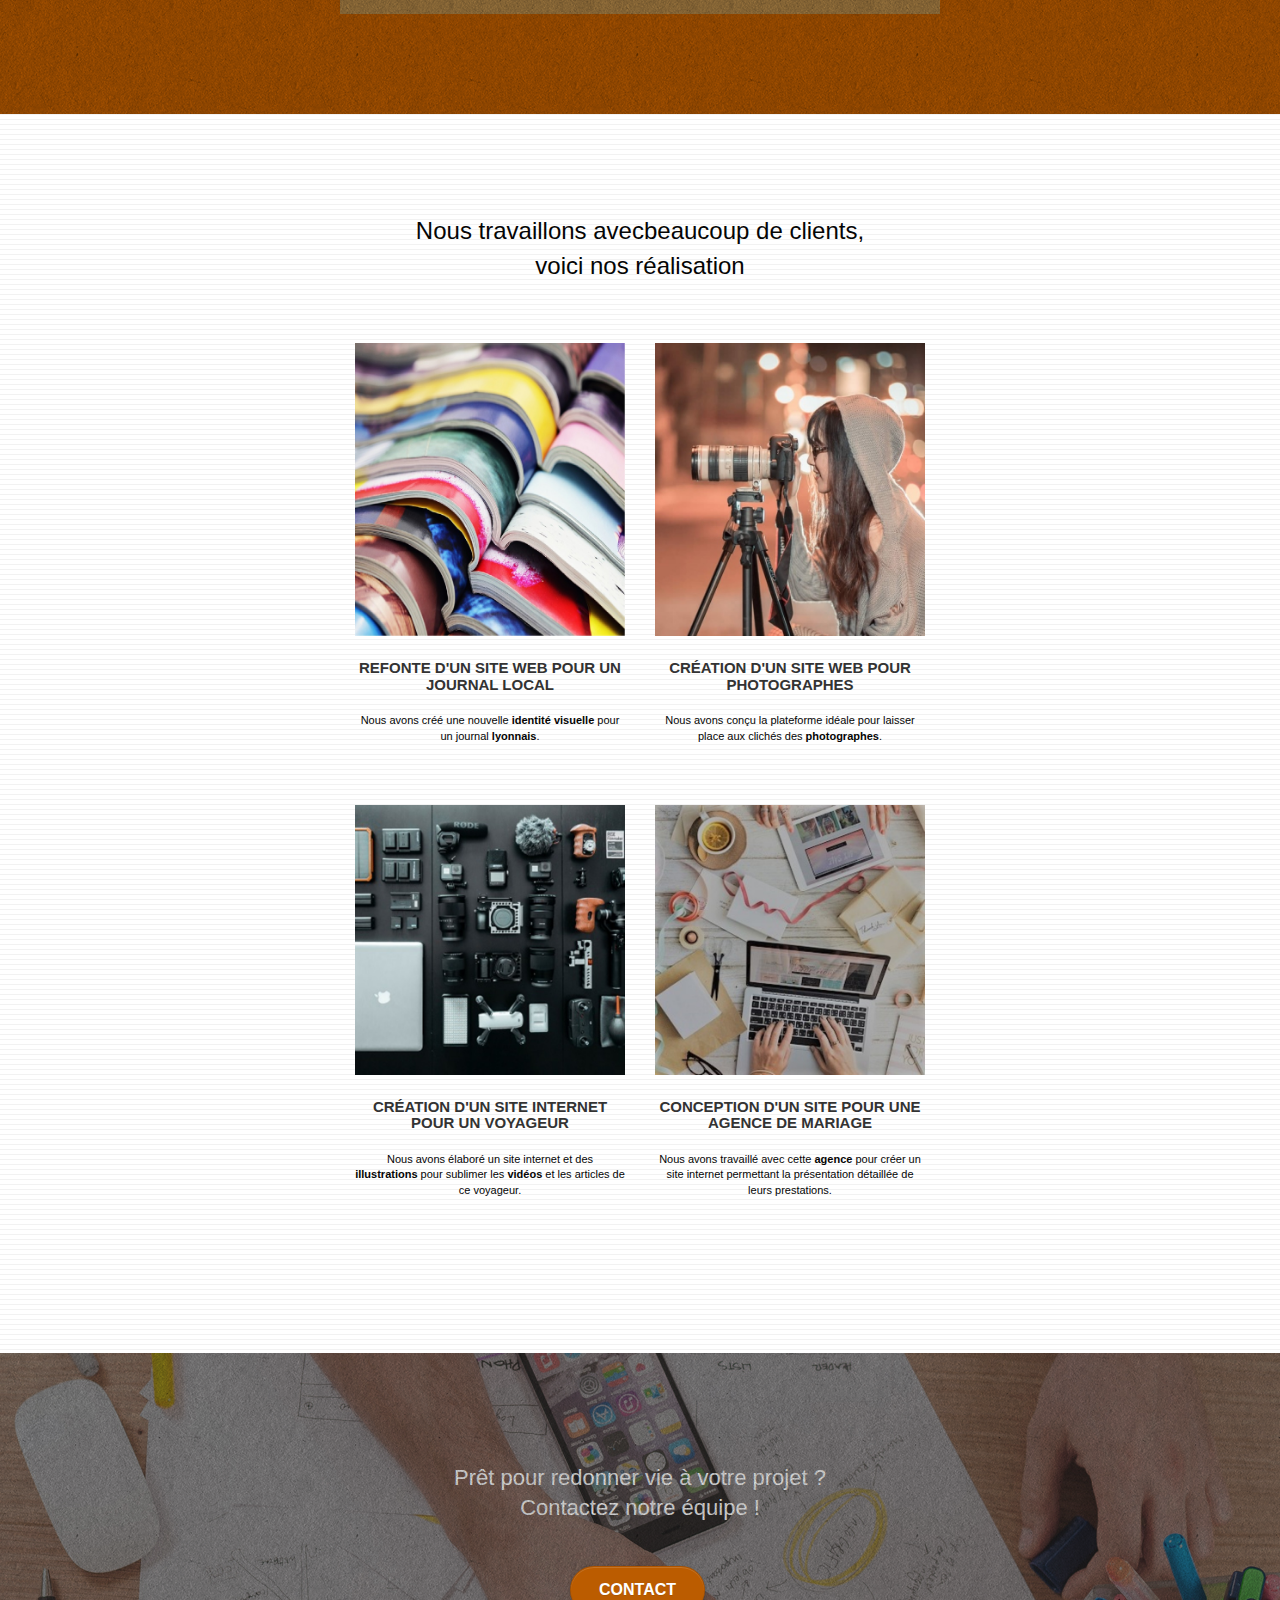
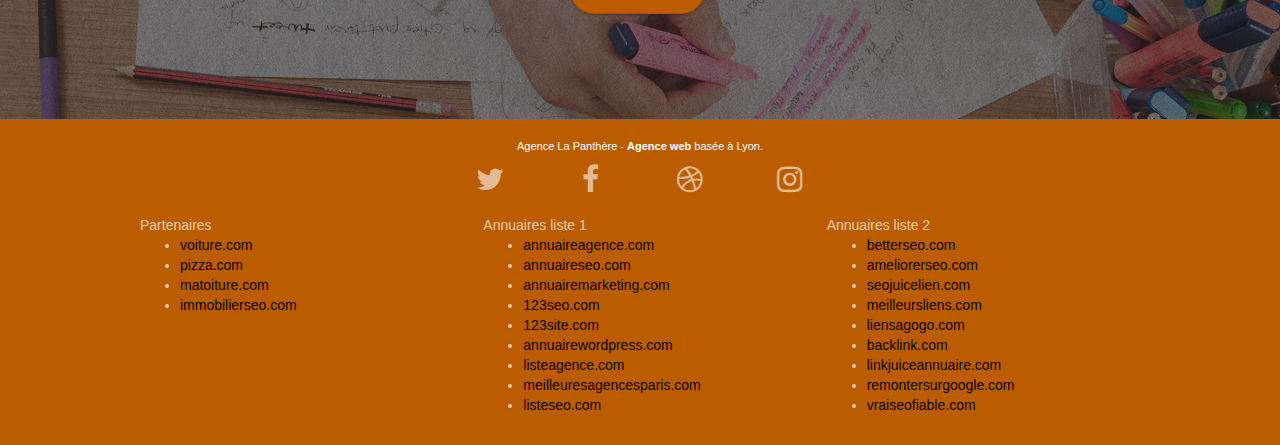
==== commit b3901880: "correction" ====
--- a/Starting website 2/index.html
+++ b/Starting website 2/index.html
@@ -153,14 +153,14 @@
 			</div>
 			<div class="row tight-width-whitespace portfolio-row">
 				<div class="col-sm-6">
-					<a href="#" data-lightbox="img/1.jpg" data-gallery-id="gallery-1" data-caption="Refonte d'un site web pour un journal local" data-frame="snapshot-lb"><img src="img/pile-de-livre.jpg" alt="paris web design logo agence web meilleure agence et refonte site web journal" class="img-responsive portfolio-thumb" /></a>
+					<a href="#" data-lightbox="img/1.jpg" data-gallery-id="gallery-1" data-caption="Refonte d'un site web pour un journal local" data-frame="snapshot-lb"><img src="img/1.jpg" alt="paris web design logo agence web meilleure agence et refonte site web journal" class="img-responsive portfolio-thumb" /></a>
 					<h3 class="mg-md text-center">Refonte d'un site web pour un journal local</h3>
 					<p class="text-center">
 						Nous avons créé une nouvelle <strong>identité visuelle</strong> pour un journal <strong>lyonnais</strong>.
 					</p>
 				</div>
 				<div class="col-sm-6">
-					<a href="#" data-lightbox="img/2.jpg" data-gallery-id="gallery-1" data-caption="Création d'un site web pour photographes" data-frame="snapshot-lb"><img src="img/photographe.jpg" class="img-responsive portfolio-thumb" alt="paris web design logo agence web meilleure agence, Création d'un site web pour photographes" /></a>
+					<a href="#" data-lightbox="img/2.jpg" data-gallery-id="gallery-1" data-caption="Création d'un site web pour photographes" data-frame="snapshot-lb"><img src="img/2.jpg" class="img-responsive portfolio-thumb" alt="paris web design logo agence web meilleure agence, Création d'un site web pour photographes" /></a>
 					<h3 class="mg-md text-center">Création d'un site web pour photographes</h3>
 					<p class="text-center">
 						Nous avons conçu la plateforme idéale pour laisser place aux clichés des <strong>photographes</strong>.
@@ -169,14 +169,14 @@
 			</div>
 			<div class="row tight-width-whitespace portfolio-row">
 				<div class="col-sm-6">
-					<a href="#" data-lightbox="img/3.jpg" data-gallery-id="gallery-1" data-caption="Création d'un site internet pour un voyageur" data-frame="snapshot-lb"><img src="img/materiel-photo.png" class="img-responsive portfolio-thumb" alt="paris web design logo agence web meilleure agence, Création d'un site web pour voyageur"/></a>
+					<a href="#" data-lightbox="img/3.jpg" data-gallery-id="gallery-1" data-caption="Création d'un site internet pour un voyageur" data-frame="snapshot-lb"><img src="img/3.jpg" class="img-responsive portfolio-thumb" alt="paris web design logo agence web meilleure agence, Création d'un site web pour voyageur"/></a>
 					<h3 class="mg-md text-center">Création d'un site internet pour un voyageur</h3>
 					<p class="text-center">
 						Nous avons élaboré un site internet et des <strong>illustrations</strong> pour sublimer les <strong>vidéos</strong> et les articles de ce voyageur.
 					</p>
 				</div>
 				<div class="col-sm-6">
-					<a href="#" data-lightbox="img/4.jpg" data-gallery-id="gallery-1" data-caption="Conception d'un site pour une agence de mariage" data-frame="snapshot-lb"><img src="img/bureau-ordinateur.png" class="img-responsive portfolio-thumb" alt="paris web design logo agence web meilleure agence, Création d'un site web pour agence de mariage" /></a>
+					<a href="#" data-lightbox="img/4.jpg" data-gallery-id="gallery-1" data-caption="Conception d'un site pour une agence de mariage" data-frame="snapshot-lb"><img src="img/4.jpg" class="img-responsive portfolio-thumb" alt="paris web design logo agence web meilleure agence, Création d'un site web pour agence de mariage" /></a>
 					<h3 class="mg-md text-center">Conception d'un site pour une agence de mariage</h3>
 					<p class="text-center">
 						Nous avons travaillé avec cette <strong>agence</strong> pour créer un site internet permettant la présentation détaillée de leurs prestations.
--- a/Starting website 2/style.css
+++ b/Starting website 2/style.css
@@ -651,7 +651,7 @@
 a {
     font-family: "helvetica";
     font-weight: 400;
-    color: #424242!important;
+    color: rgb(5, 5, 5)!important;
 }
 
 .container {
@@ -726,7 +726,7 @@
     font-size: 24px;
 }
 .description-citation{
-    opacity: .8;
+    color: rgb(139, 139, 139);
 }
 
 h1 {
@@ -782,7 +782,7 @@
 }
 
 .tc-white {
-    color: rgb(228, 167, 145)!important;
+    color: rgb(255 255 255)!important;
 }
 
 .btn-atomic-tangerine {
